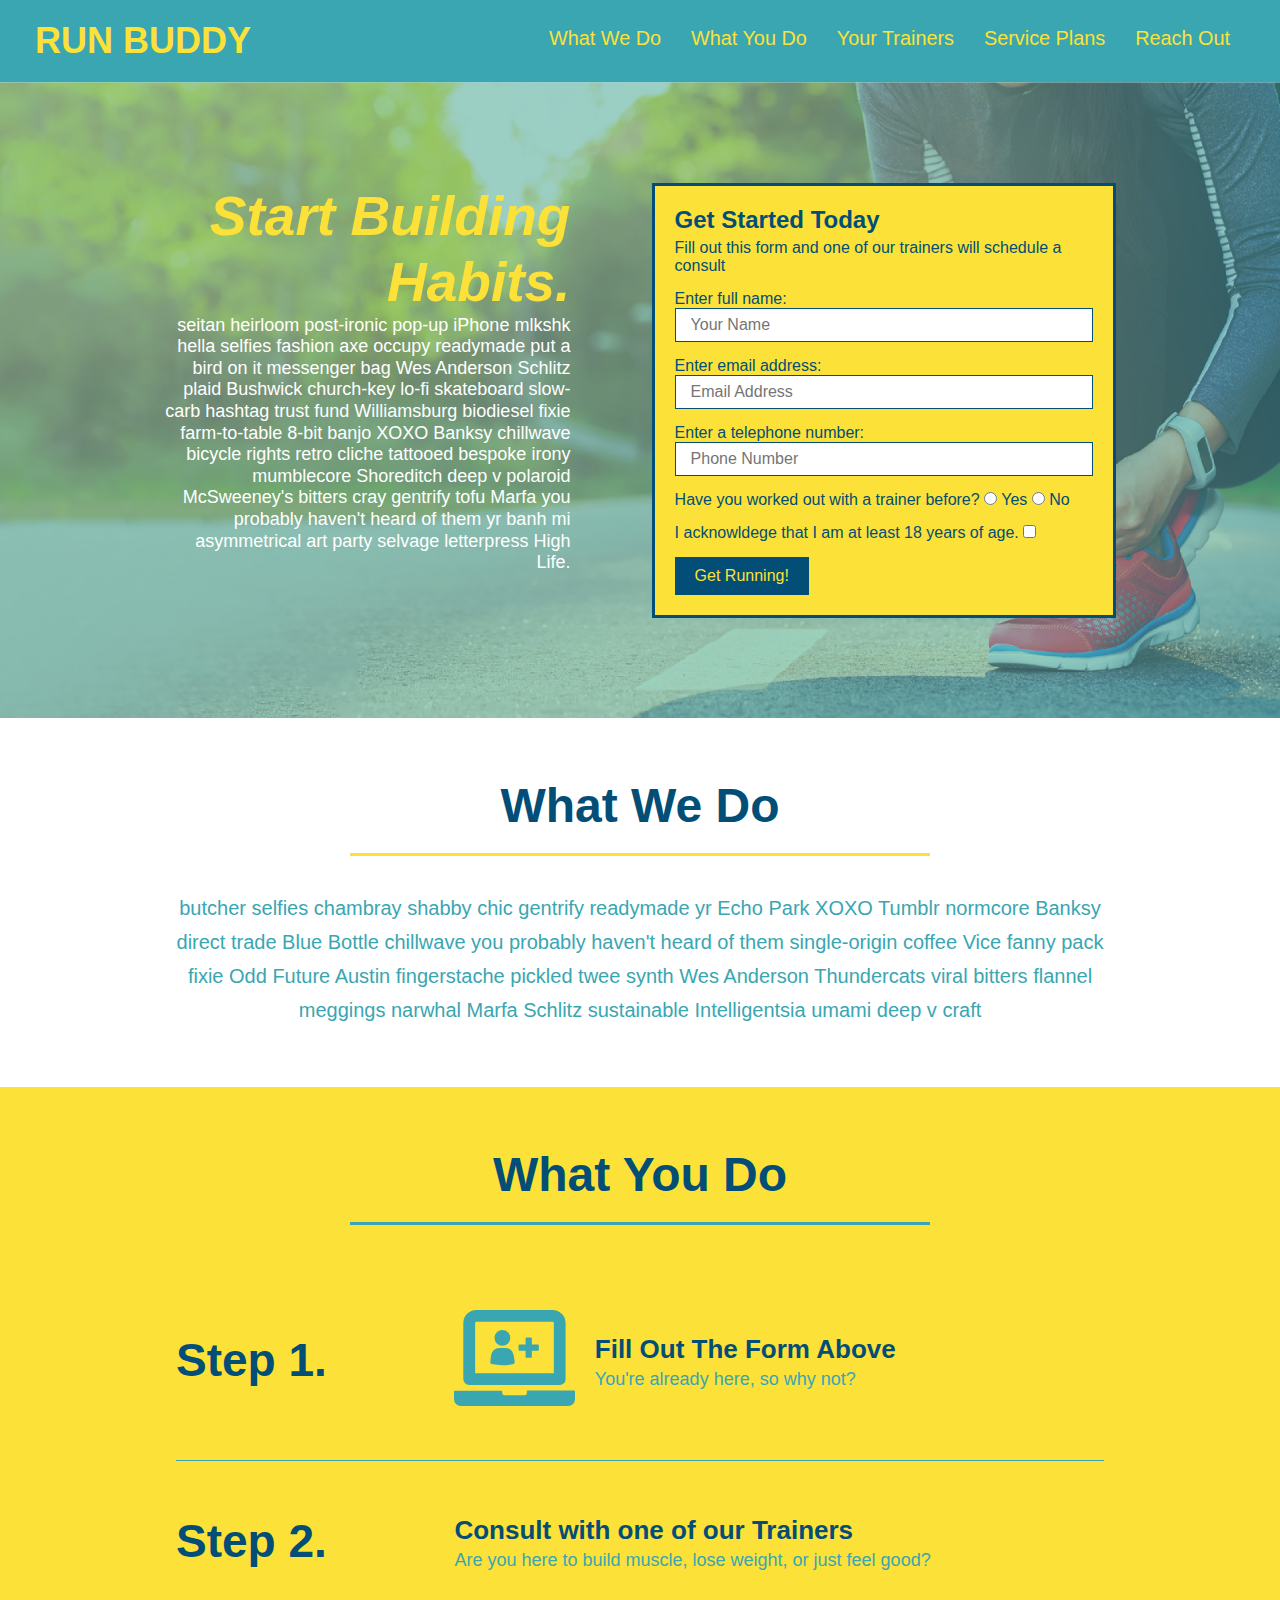
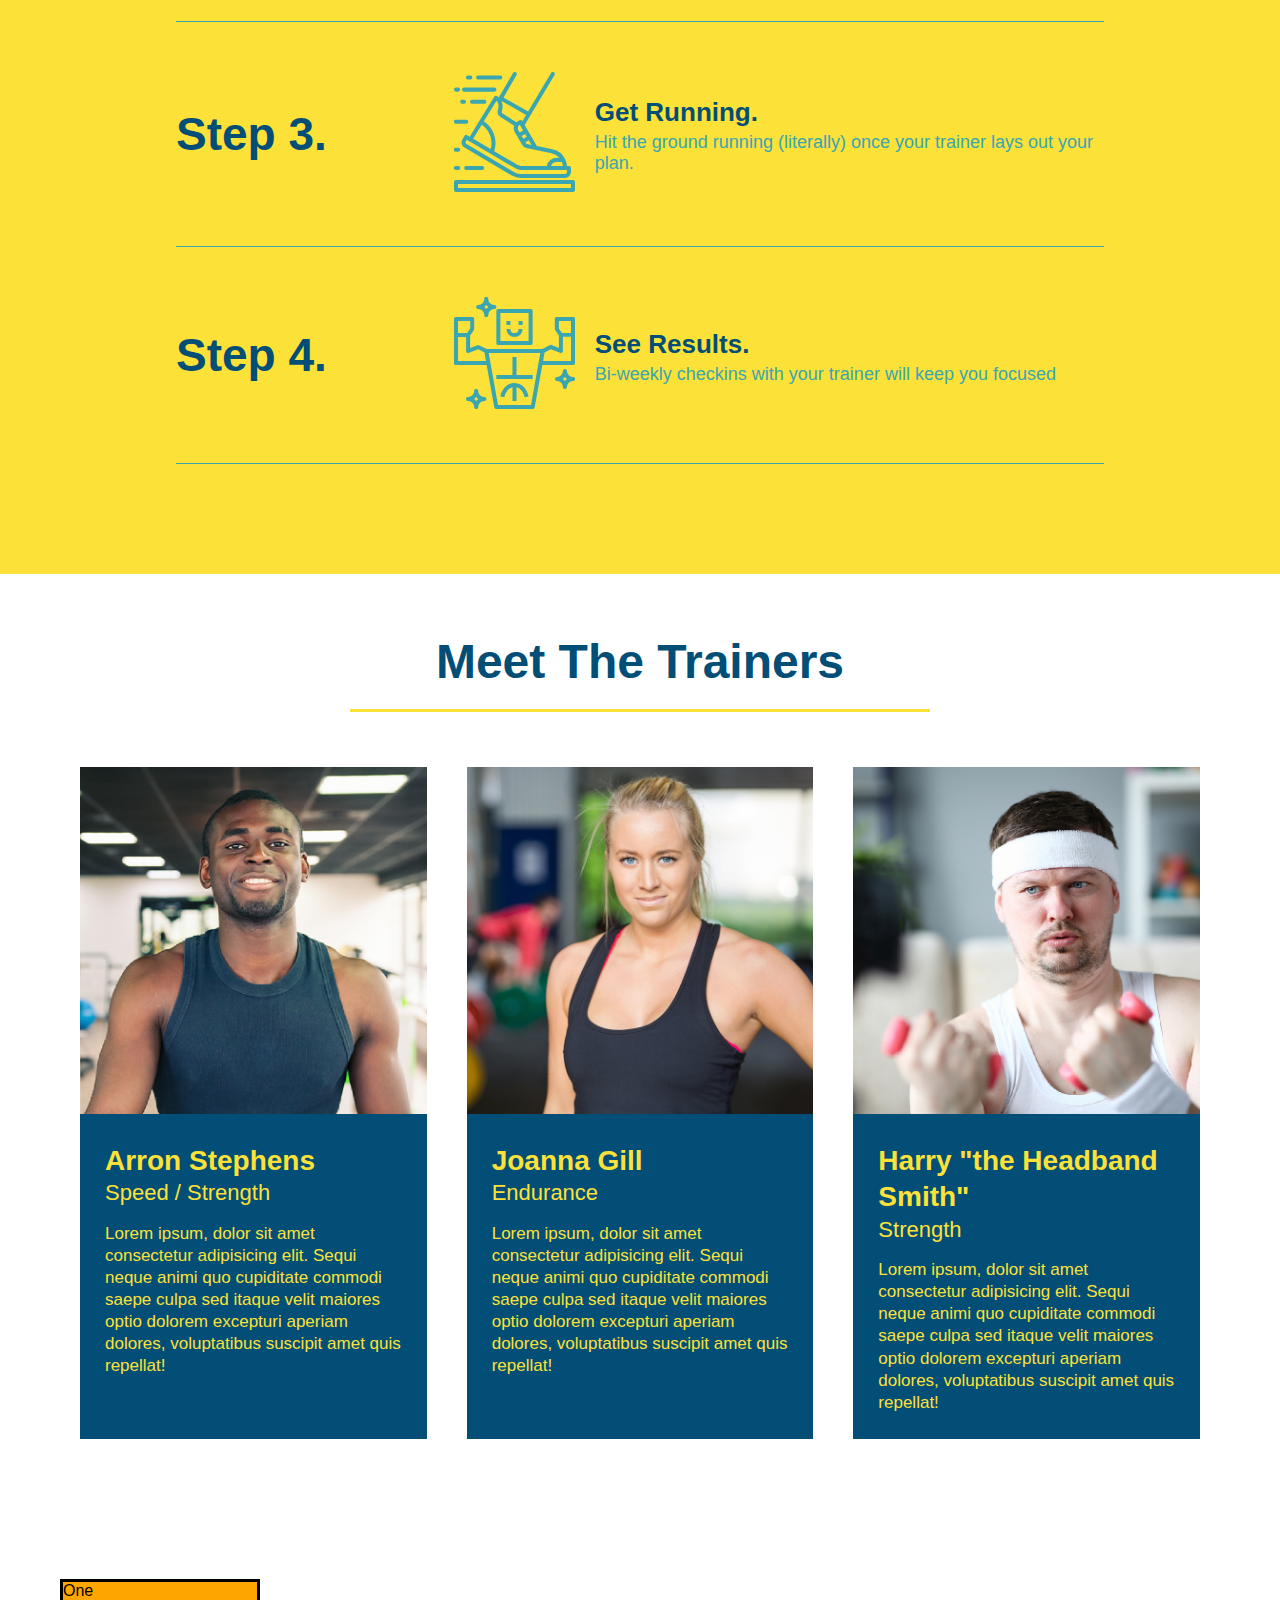
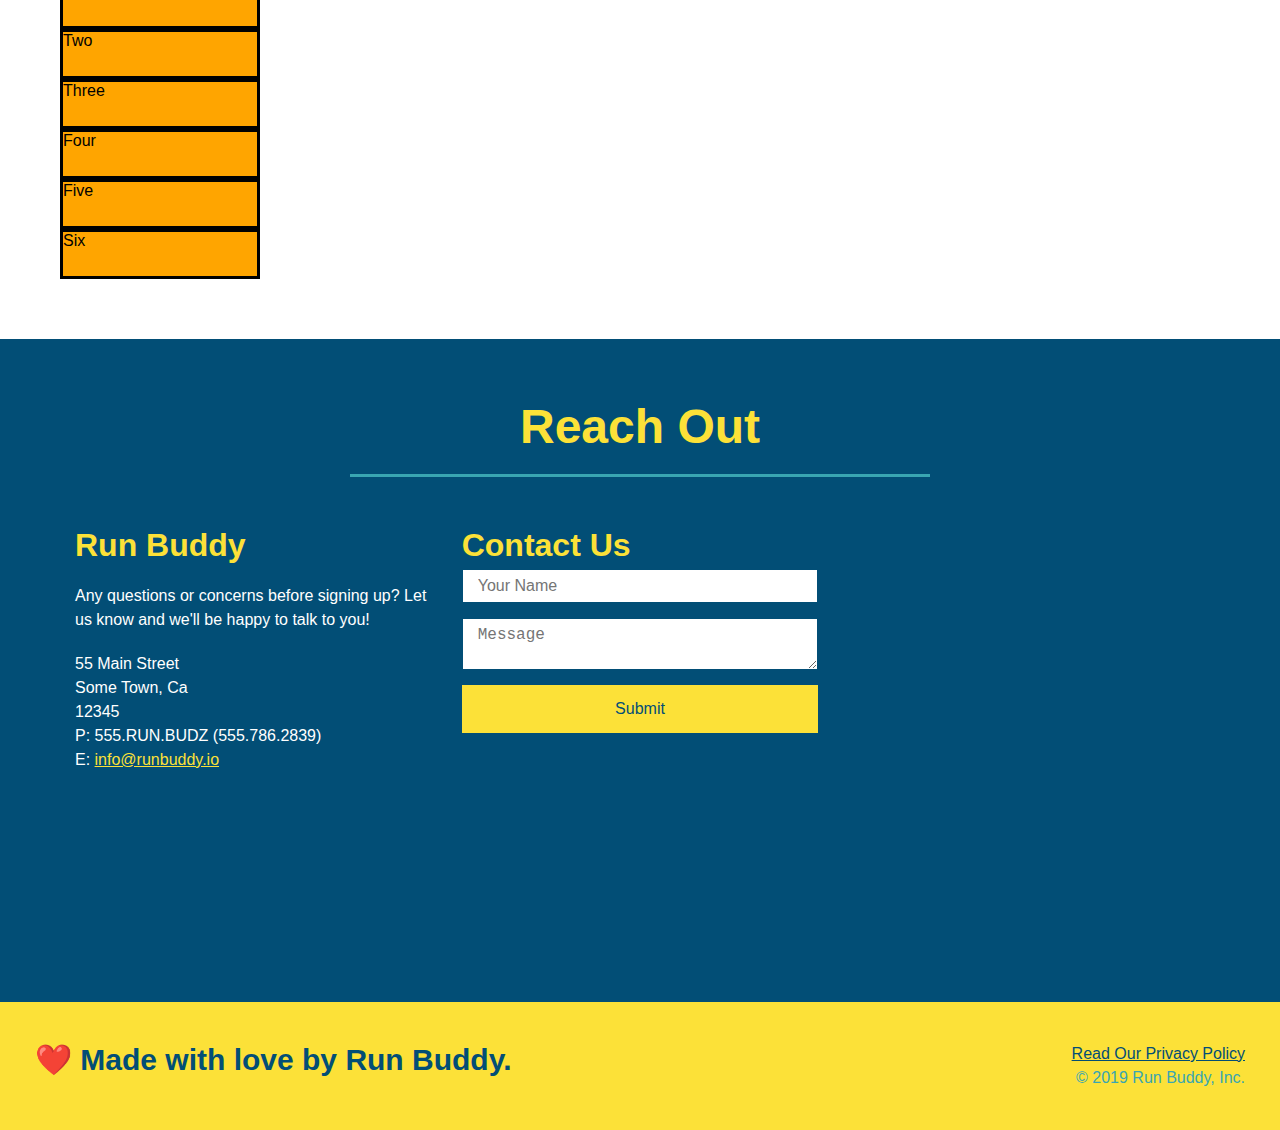
==== index.html @ 93637fea "added grid example" ====
<!DOCTYPE html>
<html lang="en">

<head>
    <meta name="viewport" content="width=device-width, initial-scale=1.0" />
    <meta charset="UTF-8" />
    <title>Run Buddy</title>
    <link rel="stylesheet" href="./assets/css/style.css" />

</head>

<body>
    <!-- navigaiton-->
    <header>
        <h1>
            <a href="/">RUN BUDDY</a>
        </h1>
        <nav>
            <!-- Unordered list element -->
            <ul>
                <!-- list item element-->
                <li>
                    <!-- Anchor element -->
                    <a href="#what-we-do">What We Do</a>
                </li>
                <li>
                    <a href="#what-you-do">What You Do</a>
                </li>
                <li>
                    <a href="#your-trainers">Your Trainers</a>
                </li>
                <li>
                    <a href="#service-plans">Service Plans</a>
                </li>
                <li>
                    <a href="#reach-out">Reach Out</a>
                </li>

            </ul>
        </nav>
    </header>
    <!-- hero/jumbotron -->
    <section class="hero">
        <div class="hero-cta">
            <h2>Start Building Habits.</h2>
            <p>seitan heirloom post-ironic pop-up iPhone mlkshk hella selfies fashion axe occupy readymade put a bird on
                it
                messenger bag Wes Anderson Schlitz plaid Bushwick church-key lo-fi skateboard slow-carb hashtag trust
                fund
                Williamsburg biodiesel fixie farm-to-table 8-bit banjo XOXO Banksy chillwave bicycle rights retro cliche
                tattooed bespoke irony mumblecore Shoreditch deep v polaroid McSweeney's bitters cray gentrify tofu
                Marfa you
                probably haven't heard of them yr banh mi asymmetrical art party selvage letterpress High Life.
            </p>
        </div>
        <div class="hero-form">
            <h3>Get Started Today</h3>
            <p>Fill out this form and one of our trainers will schedule a consult</p>
            <!-- Add form elememt-->
            <form>
                <label for="name">Enter full name:</label>
                <input type="text" placeholder="Your Name" name="name" id="name" class="form-input" />
                <label for="email">Enter email address:</label>
                <input type="email" placeholder="Email Address" name="email" id="email" class="form-input" />
                <label for="phone">Enter a telephone number:</label>
                <input type="tel" placeholder="Phone Number" name="phone" id="phone" class="form-input" />
                <p>
                    Have you worked out with a trainer before?
                    <input type="radio" name="trainer-confirm" id="trainer-yes" />
                    <label for="trainer-yes">Yes</label>
                    <input type="radio" name="trainer-confirm" id="trainer-no" />
                    <label for="trainer-no">No</label>
                </p>
                <p>
                    <label for="checkbox">
                        I acknowldege that I am at least 18 years of age.
                    </label>
                    <input type="checkbox" name="age-confirm" id="checkbox" />
                </p>
                <button type="submit">
                    Get Running!
                </button>
            </form>
        </div>
    </section>
    <!-- end hero-->

    <!-- "what we do" section-->
    <section id="what-we-do" class="intro">
        <div class="flex-row">
            <h2 class="section-title primary-border">
                What We Do
            </h2>
        </div>

        <div class="flex-row">
            <p>butcher selfies chambray shabby chic gentrify readymade yr Echo Park XOXO Tumblr normcore Banksy direct
                trade
                Blue Bottle chillwave you probably haven't heard of them single-origin coffee Vice fanny pack fixie Odd
                Future Austin fingerstache pickled twee synth Wes Anderson Thundercats viral bitters flannel meggings
                narwhal Marfa Schlitz sustainable Intelligentsia umami deep v craft
            </p>
        </div>

    </section>


    <!-- "what you do" section-->
    <section id="what-you-do" class="steps">
        <div class="flex-row">
            <h2 class="section-title secondary-border">
                What You Do
            </h2>
        </div>

        <div class="step">
            <h3>Step 1.</h3>
            <div class="step-info">
                <div class="step-img">
                    <img src="./assets/images/01-04-svgs/step-1.svg" alt="">
                </div>
                <div class="step-text">
                    <h4>Fill Out The Form Above</h4>
                    <p>You're already here, so why not?</p>
                </div>
            </div>
        </div>

        <div class="step">
            <h3>Step 2.</h3>
            <div class="step-info">
                <div class="step-image">
                    <img src="assets/images/01-04-svgs/step-2.svg" alt="">
                </div>
                <div class="step-text">
                    <h4>Consult with one of our Trainers</h4>
                    <p>Are you here to build muscle, lose weight, or just feel good?</p>
                </div>
            </div>
        </div>

        <div class="step">
            <h3>Step 3.</h3>
            <div class="step-info">
                <div class="step-img">
                    <img src="assets/images/01-04-svgs/step-3.svg" alt="">
                </div>
                <div class="step-text">
                    <h4>Get Running.</h4>
                    <p>Hit the ground running (literally) once your trainer lays out your plan. </p>
                </div>
            </div>
        </div>

        <div class="step">
            <h3>Step 4.</h3>
            <div class="step-info">
                <div class="step-img">
                    <img src="assets/images/01-04-svgs/step-4.svg" alt="">
                </div>
                <div class="step-text">
                    <h4>See Results.</h4>
                    <p>Bi-weekly checkins with your trainer will keep you focused</p>
                </div>
            </div>
        </div>
    </section>

    <!-- "meet the trainers" section-->
    <section id="your-trainers">
        <div class="flex-row">
            <h2 class="section-title primary-border">
                Meet The Trainers
            </h2>
        </div>

        <!-- 1st trainer bio-->
        <div class="trainers">
            <article class="trainer">
                <img src="./assets/images/01-05-trainers/trainer-1.jpg"
                    alt="Arron Stephens in his workout clothes, ready to pump iron" />
                <div class="trainer-bio">
                    <h3 class="trainer-name">Arron Stephens</h3>
                    <h4 class="trainer-role">Speed / Strength</h4>
                    <p>
                        Lorem ipsum, dolor sit amet consectetur adipisicing elit. Sequi neque animi quo cupiditate
                        commodi saepe culpa sed
                        itaque velit maiores optio dolorem excepturi aperiam dolores, voluptatibus suscipit amet quis
                        repellat!
                    </p>
                </div>
            </article>

            <!-- 2nd trainer bio-->
            <article class="trainer">
                <img src="./assets/images/01-05-trainers/trainer-2.jpg" alt="Joanna Gill cooling off after a workout" />
                <div class="trainer-bio">
                    <h3 class="trainer-name">Joanna Gill</h3>
                    <h4 class="trainer-role">Endurance</h4>
                    <p>Lorem ipsum, dolor sit amet consectetur adipisicing elit. Sequi neque animi quo cupiditate
                        commodi saepe culpa sed
                        itaque velit maiores optio dolorem excepturi aperiam dolores, voluptatibus suscipit amet quis
                        repellat!
                    </p>
                </div>
            </article>


            <!--3rd trainer bio-->
            <article class="trainer">
                <img src="./assets/images/01-05-trainers/trainer-3.jpg"
                    alt="Harry Smith wearing a headband and lifting comically small pink weights" />
                <div class="trainer-bio">
                    <h3 class="trainer-name">Harry "the Headband Smith"</h3>
                    <h4 class="trainer-role">Strength</h4>
                    <p>Lorem ipsum, dolor sit amet consectetur adipisicing elit. Sequi neque animi quo cupiditate
                        commodi saepe culpa sed
                        itaque velit maiores optio dolorem excepturi aperiam dolores, voluptatibus suscipit amet quis
                        repellat!
                    </p>
                </div>
            </article>
        </div>
    </section>

<!-- "service plans" section-->
    <section id="service-plans" class="services">
        <div class="service-grid-container">
            <div class="service-grid-item">One</div>
            <div class="service-grid-item">Two</div>
            <div class="service-grid-item">Three</div>
            <div class="service-grid-item">Four</div>
            <div class="service-grid-item">Five</div>
            <div class="service-grid-item">Six</div>
          </div>
    </section>

    <!-- "reach out" section-->
    <section id="reach-out" class="contact">
        
            <h2 class="section-title secondary-border">
                Reach Out
            </h2>
            <div class="flex-row">
            <div class="contact-info">
                <div>
                    <h3>Run Buddy</h3>
                    <p>
                        Any questions or concerns before signing up?
                        Let us know and we'll be happy to talk to you!
                    </p>
                    <address>
                        55 Main Street <br />
                        Some Town, Ca <br />
                        12345<br />
                        P: 555.RUN.BUDZ (555.786.2839)<br />
                        E: <a href="mailto:info@runbuddy.io">info@runbuddy.io</a>
                    </address>
                </div>

                <div class="contact-form">
                    <h3>Contact Us</h3>
                    <form>
                        <label for="contact-name"></label>
                        <input type="text" id="contact-name" placeholder="Your Name" />

                        <label for="contact-message"></label>
                        <textarea id="contact-message" placeholder="Message"></textarea>

                        <button type="submit">Submit</button>
                    </form>
                </div>


                <iframe
                    src="https://www.google.com/maps/embed?pb=!1m18!1m12!1m3!1d3447.6449394679585!2d-97.75541814962962!3d30.218679781730057!2m3!1f0!2f0!3f0!3m2!1i1024!2i768!4f13.1!3m3!1m2!1s0x8644b49096590f23%3A0x9764f1e7d7499176!2sBill%20Miller%20Bar-B-Q!5e0!3m2!1sen!2sus!4v1595882661845!5m2!1sen!2sus"
                    frameborder="0" style="border:0;" allowfullscreen="" aria-hidden="false" tabindex="0">
                </iframe>
            </div>
        </div>
    </section>

    <!-- footer-->
    <footer>
        <h2>❤️ Made with love by Run Buddy.</h2>
        <div>
            <a href="./privacy-policy.html">Read Our Privacy Policy</a><br />
            &copy; 2019 Run Buddy, Inc.
        </div>
    </footer>

</body>

</html>
---- assets/css/style.css ----
* {
    margin: 0;
    padding: 0;
    box-sizing: border-box;
  }
  
  body {
    /* more on this crazy alphanumerical value in a minute! */
    color: #39a6b2;
    font-family: Helvetica, Arial, sans-serif;
  }

  /* apply styles to <header> */

header {
    padding: 20px 35px;
    background-color: #39a6b2;
    display: flex;
    justify-content: space-between;
    flex-wrap: wrap;
  }

header h1 {
    font-weight: bold;
    font-size: 36px;
    color: #fce138;
    margin: 0;
} 

header a {
    text-decoration: none;
    color: #fce138;
  }

  header nav {
    margin: 7px 0;
  }

  header nav ul {
    display: flex;
    flex-wrap: wrap;
    justify-content: space-between;
    align-items: center;
    list-style: none;
  }

  header nav ul li a {
    padding: 10px 15px;
    font-weight: lighter;
    font-size: 1.55vw;
  }

  /* footer styles */

  footer {
    background: #fce138;
    width: 100%;
    padding: 40px 35px;
    display: flex;
    justify-content: space-between;
    flex-wrap: wrap;
  }

  footer h2 {
      color: #024e76;
      font-size: 30px;
      margin: 0;
  }

  footer div {
      line-height: 1.5;
      text-align: right;
  }

  footer a {
      color: #024e76;
  }
  /* footer styles end*/

  section {
      padding: 60px;
  }

  /* Hero Style Start */
  .hero {
      background-image: url("../images/hero-bg.jpg");
      background-size: cover;
      background-position: center; 
      display: flex;
      justify-content: center;
      flex-wrap: wrap;
      align-items: flex-start;
  }

  .hero-cta {
    width: 35%;
    text-align: right;
    margin: 3.5%;
    color: #fff;
    font-size: 18px;
    line-height: 1.2;
  }

  .hero-cta h2 {
    font-style: italic;
    font-size: 55px;
    color: #fce138;
  }

  .hero-form {
      border: solid 3px #024e76;
      background-color:#fce138;
      padding: 20px;
      width: 40%;
      color:#024e76;
      margin: 3.5%;
  }

  .hero-form h3 {
      font-size: 24px;
      margin: 0px;
  }

  .hero-form p {
      margin: 5px 0 15px 0;
  }

  .form-input {
      border: 1px solid #024e76;
      display: block;
      padding: 7px 15px;
      font-size: 16px;
      color: #024e76;
      width: 100%;
      margin-bottom: 15px;
  }

  .hero-form button {
    background-color: #024e76;
    color: #fce138;
    border: none;
    padding: 10px 20px;
    font-size: 16px;
  }
  
  /* Hero Style End */

  /* What We Do */

  .intro p {
      line-height: 1.7;
      color: #39a6b2;
      width: 80%;
      font-size: 20px;
      margin: 0 auto;
      text-align: center;
  }

  .steps {
      background:#fce138;
  }

  .section-title {
    font-size: 48px;
    color: #024e76;
    border-bottom: 3px solid;
    padding-bottom: 20px;
    text-align: center;
    margin: 0 auto 35px auto;
    width: 50%;
  }
  
  .primary-border {
    border-color: #fce138;
  }
  
  .secondary-border {
    border-color: #39a6b2;
  }

  /* what you do section */

  .step {
      margin: 50px auto;
      padding-bottom: 50px;
      width: 80%;
      border-bottom: 1px solid #39a6b2;
      display: flex;
      flex-wrap: wrap;
      align-items: center;
      justify-content: space-between;
  }
  .step h3 {
      color: #024e76;
      font-size: 46px;
      flex: 1 30%;
  }

  .step-info {
    flex: 2 70%;
    display: flex;
    flex-wrap: wrap;
    align-items: center;
}

.step-text {
    flex: 12;
  }

  .step-text p {
      color: #39a6b2;
      font-size: 18px;
  }

  .step-text h4 {
    font-size: 26px;
    line-height: 1.5;
    color: #024e76;
  }

  .step-img {
    flex: 1 12%;
    margin-right: 20px;
  }

  .step-img img {
    max-width: 100%;
  }

  /* Meet the Trainers section */

.trainers {
    color: #fce138;
    width: 100%;
    margin: auto;
    display: flex;
    flex-wrap: wrap;
    justify-content: space-around;
  }

.trainer {
    margin: 20px;
    background: #024e76;
   flex: 1;   
}

.trainer img {
    width: 100%;
}

.trainer-bio {
    padding: 25px;
    line-height: 1.3;
}

.trainer-bio h3 {
    font-size: 28px;
}

.trainer-bio h4 {
    font-weight: lighter;
    font-size: 22px;
    margin-bottom: 15px;
}

.trainer-bio p {
    font-size: 17px;
}

/* Service Plan section */

.service-grid-container {
    display: grid;
  }

  .service-grid-item {
    width: 200px;
    height: 50px;
    background-color: orange;
    border: solid;
    color: black;
  }

/*Reach Out Section*/

.contact {
    background-color: #024e76;
}

.contact h2 {
    color: #fce138;
}

.contact-info {
    display: flex;
    justify-content: space-between;
    flex-wrap: wrap;
}

.contact-info > * {
    flex: 1;
    margin: 15px;
}

.contact-info iframe {
    height: 400px;
}

.contact-info div {
    color: white;
}

.contact-info h3 {
    color: #fce138;
    font-size: 32px;

}

.contact-info p, .contact-info address {
    margin: 20px 0;
  line-height: 1.5;
  font-size: 16px;
  font-style: normal;
  width: 100%;
}

.contact-info a {
    color: #fce138;
}

.contact-form input, .contact-form textarea {
    border: 1px solid #024e76;
    display: block;
    padding: 7px 15px;
    font-size: 16px;
    color: #024e76;
    width: 100%;
    margin-bottom: 15px;
    margin-top: 5px;
}

.contact-form button {
    width: 100%;
    border: none;
    background: #fce138;
    color: #024e76;
    text-align: center;
    padding: 15px 0;
    font-size: 16px;
}

/* Utility classes */

.text-left {
    text-align: left;
}

.text-right {
    text-align: right;
}

.flex-row {
    display: flex;
}


/* MEDIA QUERY FOR SMALLER DESKTOP SCREENS AND SMALLER */
@media screen and (max-width: 980px) {
    header {
        padding-bottom: 0;
        justify-content: center;
      }

      header h1 {
        width: 100%;
        text-align: center;
      }

      header nav ul {
        margin-top: 20px;
        width: 100%;
        justify-content: center;
      }

      header nav ul li a {
        font-size: 20px;
      }

      footer h2, footer div {
        text-align: center;
        width: 100%;
      }

      .hero-cta, .hero-form {
        width: 100%;
      }

      .hero-cta {
        text-align: center;
      }

      .section-title {
        width: 80%;
      }

      .trainer {
        flex: 0 70%;
      }

      .contact-info iframe {
        flex: 1 100%;
      }
  }
  
  /* MEDIA QUERY FOR TABLETS AND SMALLER */
  @media screen and (max-width: 768px) {
    section {
        padding: 30px 15px;
      }

      .step h3 {
        flex: 1 100%;
        text-align: center;
      }

      .step-info {
        flex: 2 100%;
        text-align: center;
        justify-content: center;
      }

      .step-img {
        flex: 0 32%;
        margin-right: 0;
        margin-top: 15px;
        margin-bottom: 15px;
      }

      .step-text {
        flex: 100%;  
      }
  }
  
  /* MEDIA QUERY FOR MOBILE PHONES AND SMALLER */
  @media screen and (max-width: 575px) {
    .hero-form button {
        width: 100%;
      }
    
      .section-title {
        width: 95%;
      }
    
      .intro p {
        width: 100%;
      }
    
      .trainer {
        flex: 0 100%;
      }
    
      .contact-info {
        text-align: center;
      }
    
      .contact-info > * {
        flex: 0 100%;
      }

      .contact-form {
        order: 3;
      }
  }
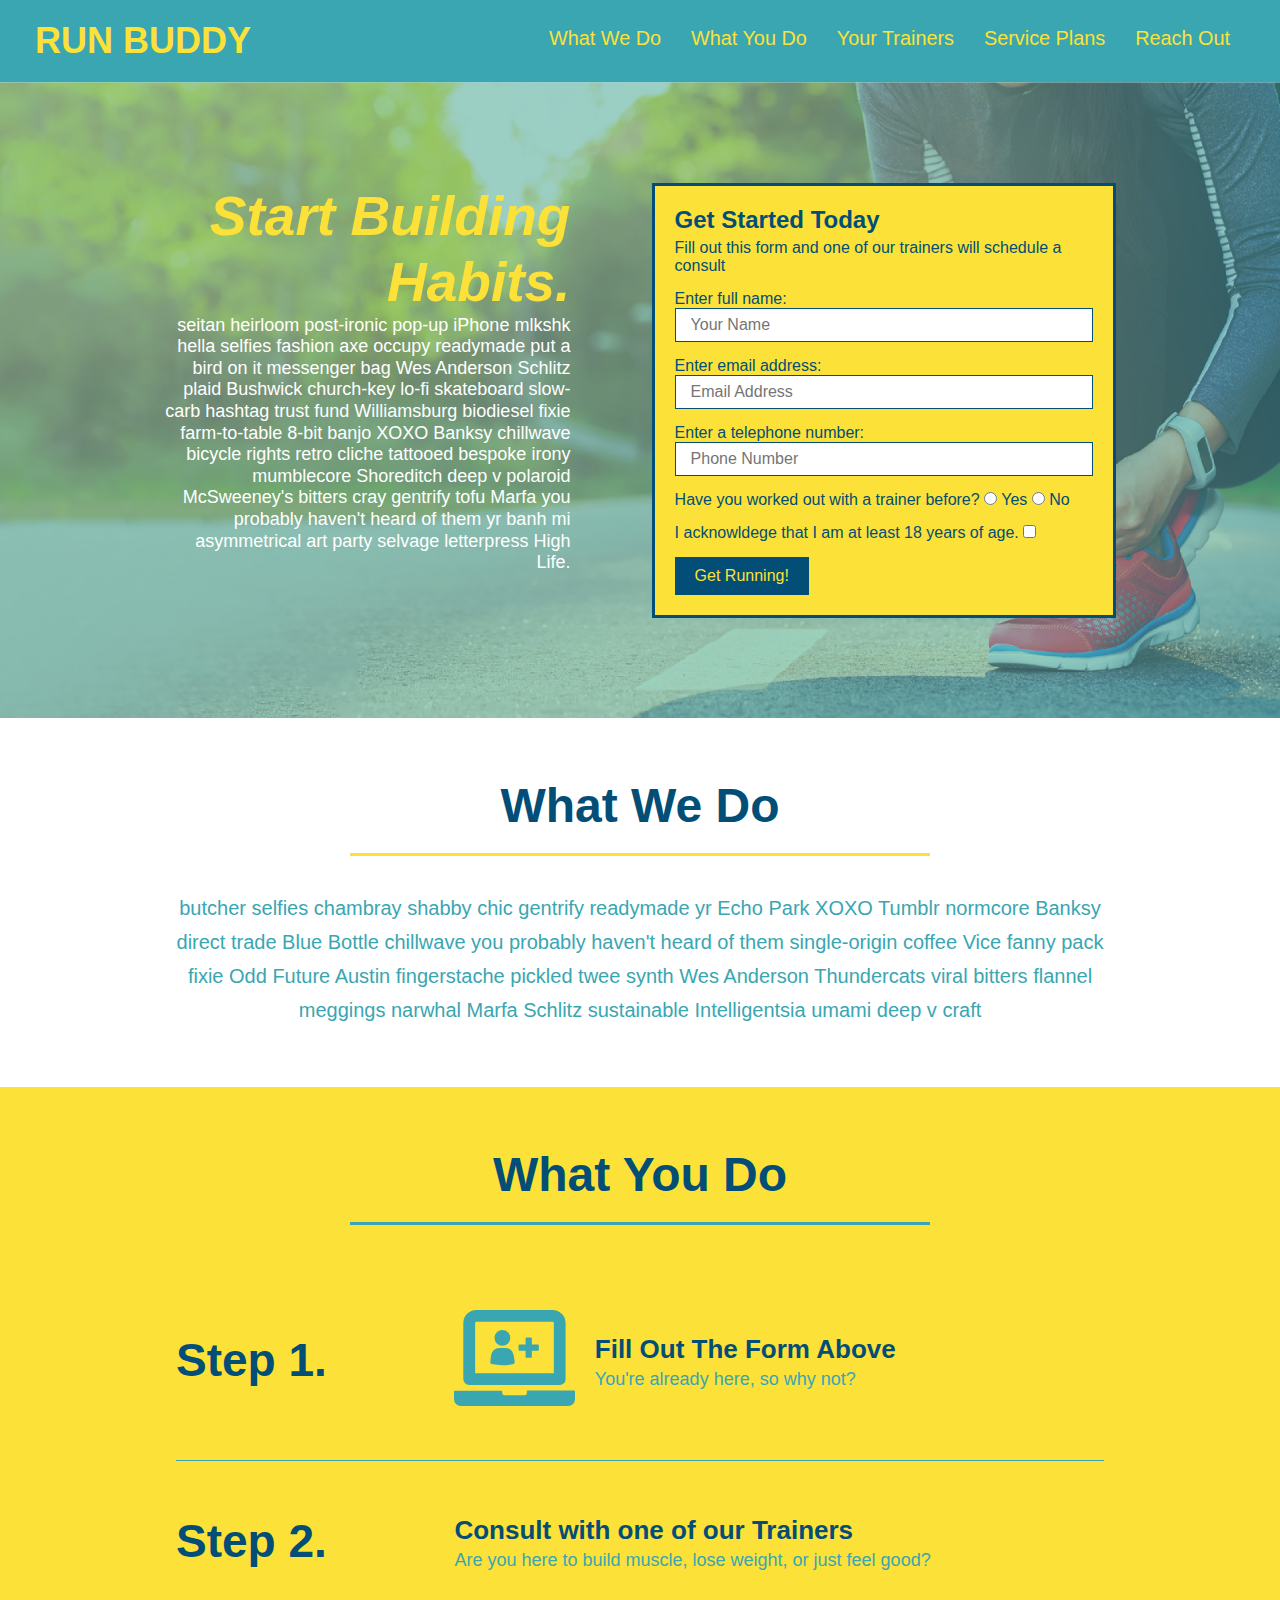
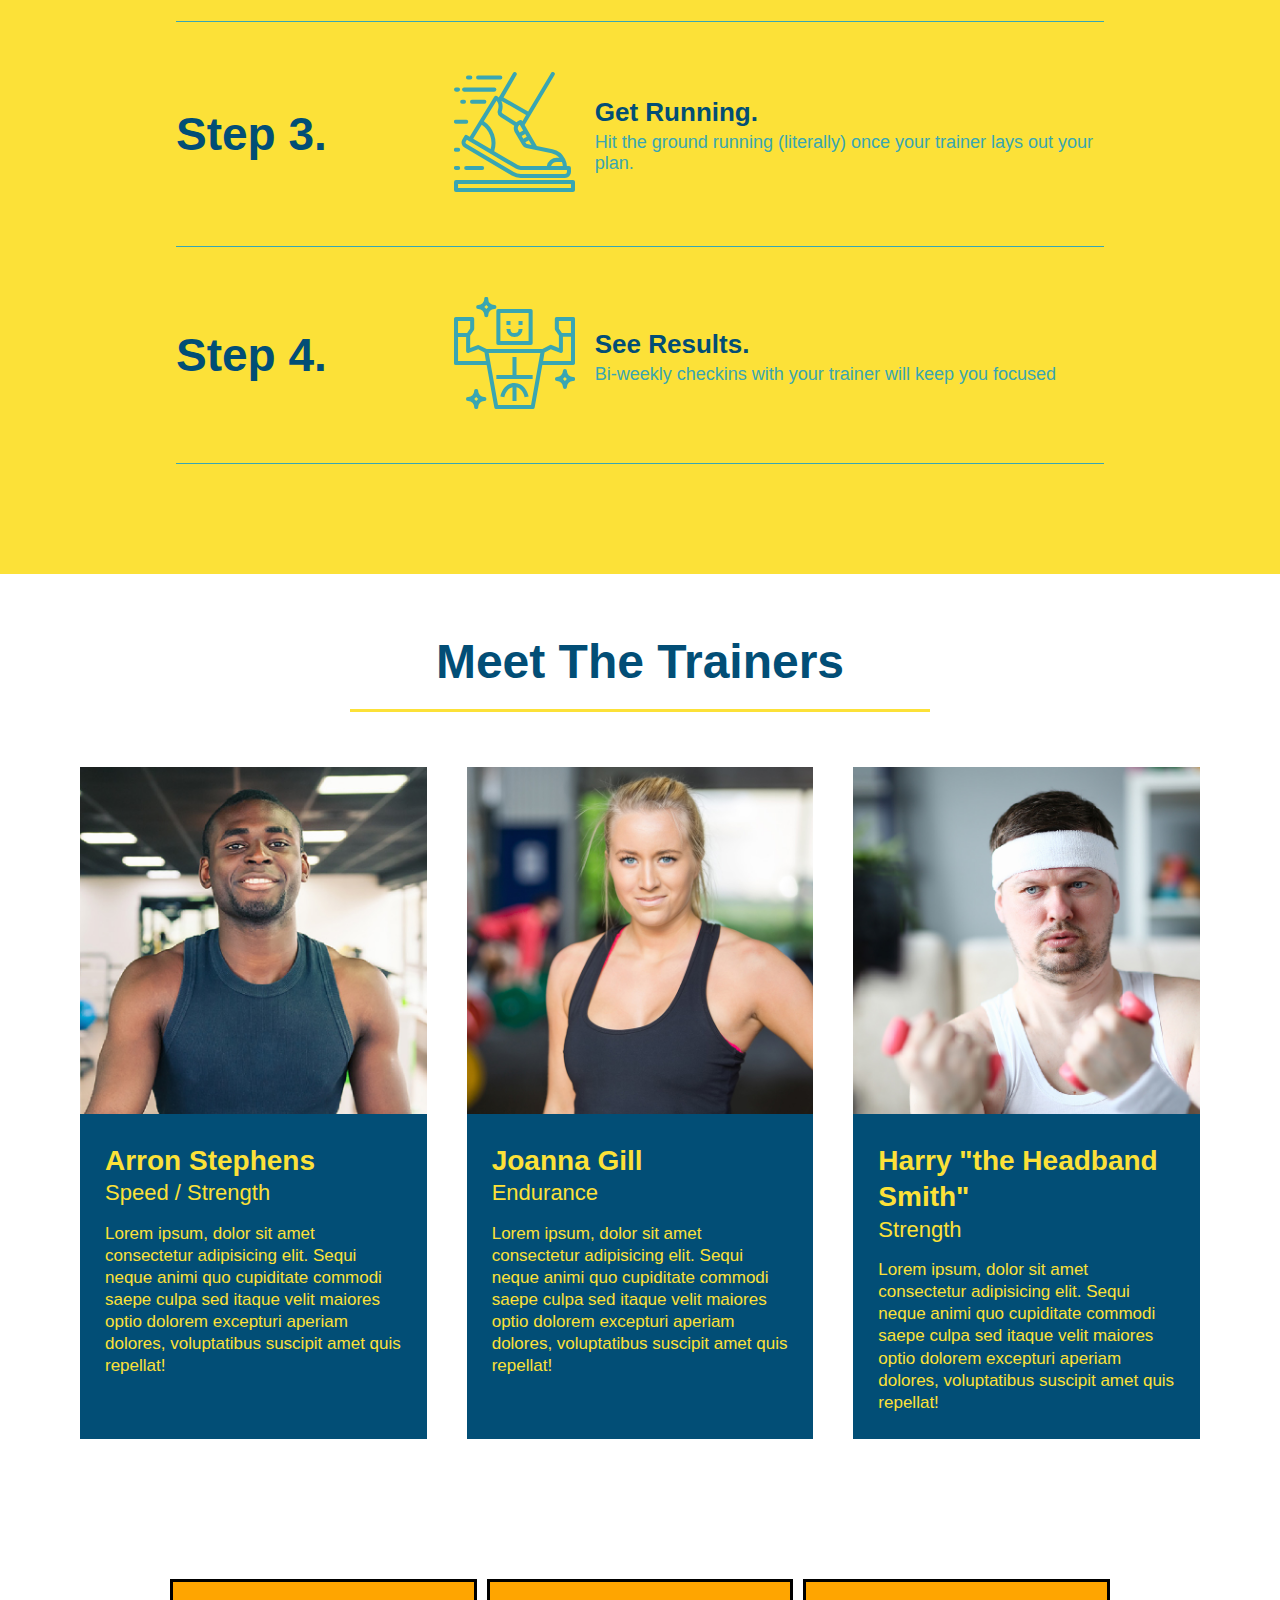
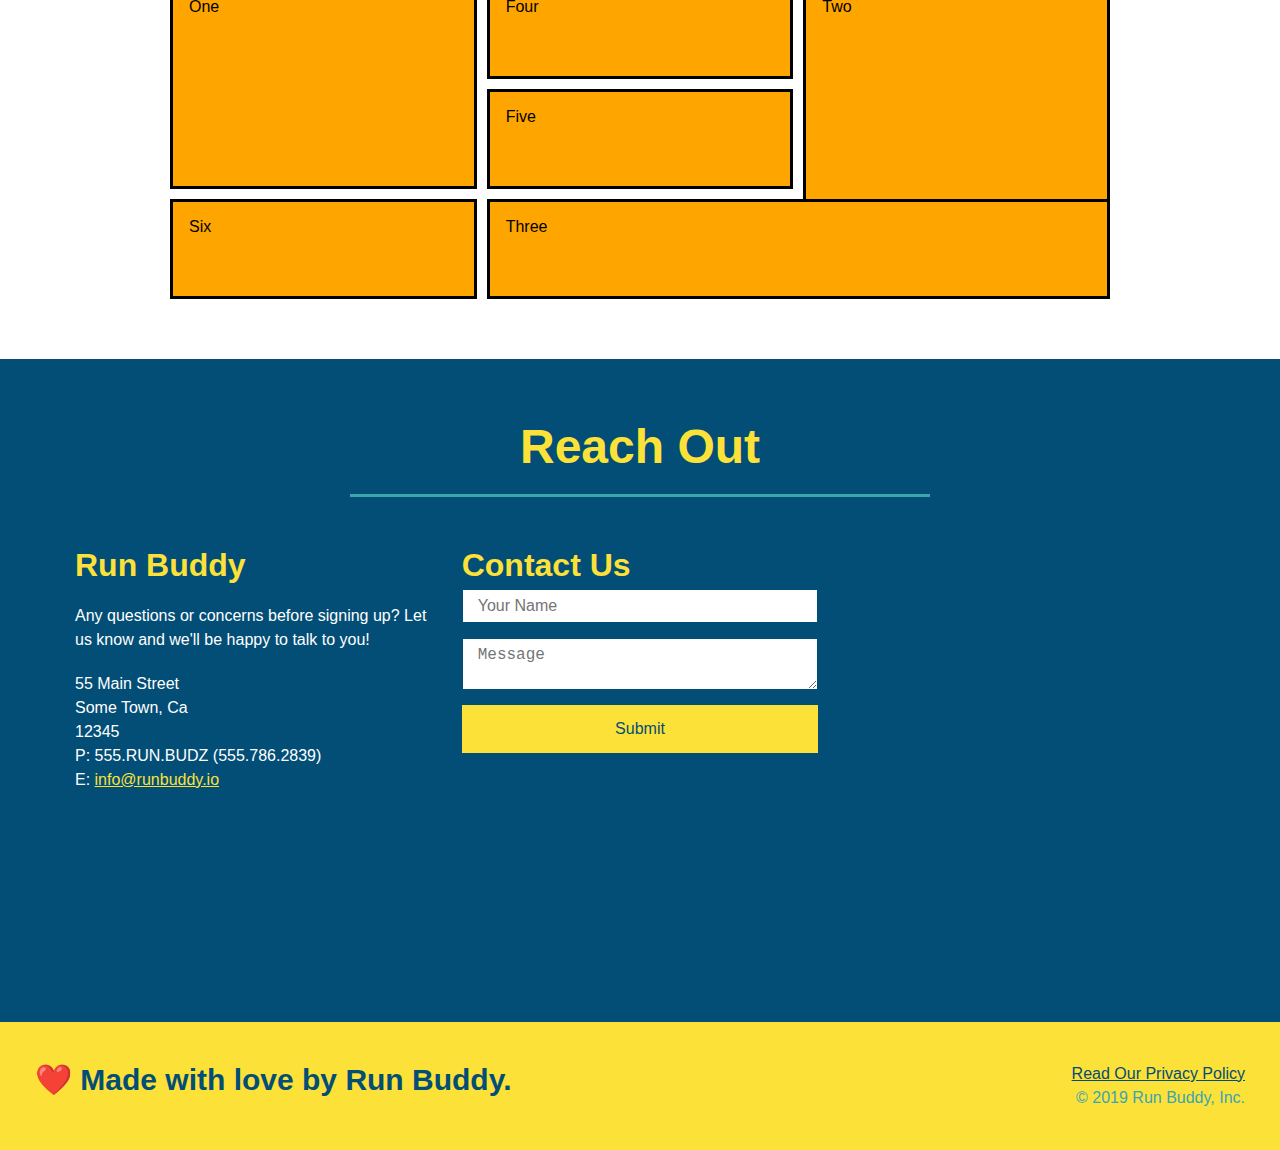
==== commit 6cf0cb01: "example grid" ====
--- a/index.html
+++ b/index.html
@@ -226,12 +226,12 @@
 <!-- "service plans" section-->
     <section id="service-plans" class="services">
         <div class="service-grid-container">
-            <div class="service-grid-item">One</div>
-            <div class="service-grid-item">Two</div>
-            <div class="service-grid-item">Three</div>
-            <div class="service-grid-item">Four</div>
-            <div class="service-grid-item">Five</div>
-            <div class="service-grid-item">Six</div>
+            <div class="service-grid-item box1">One</div>
+            <div class="service-grid-item box2">Two</div>
+            <div class="service-grid-item box3">Three</div>
+            <div class="service-grid-item box4">Four</div>
+            <div class="service-grid-item box5">Five</div>
+            <div class="service-grid-item box6">Six</div>
           </div>
     </section>
 
--- a/assets/css/style.css
+++ b/assets/css/style.css
@@ -270,15 +270,35 @@
 /* Service Plan section */
 
 .service-grid-container {
-    display: grid;
+  max-width: 940px;
+  margin: 0 auto;
+  display: grid;
+  grid-template-columns: repeat(3, 1fr);
+  grid-template-rows: repeat(3, 100px);
+  grid-gap: 10px;
   }
 
   .service-grid-item {
-    width: 200px;
-    height: 50px;
     background-color: orange;
     border: solid;
+    padding: 1em;
     color: black;
+    
+  }
+
+  .box1 {
+    grid-column: 1/2;
+    grid-row: 1/3;
+  }
+
+  .box2 {
+    grid-column: 3/4; 
+    grid-row: 1/-1; 
+  }
+
+  .box3 {
+    grid-column: 2/ span 2; 
+    grid-row: 3/ span 1; 
   }
 
 /*Reach Out Section*/
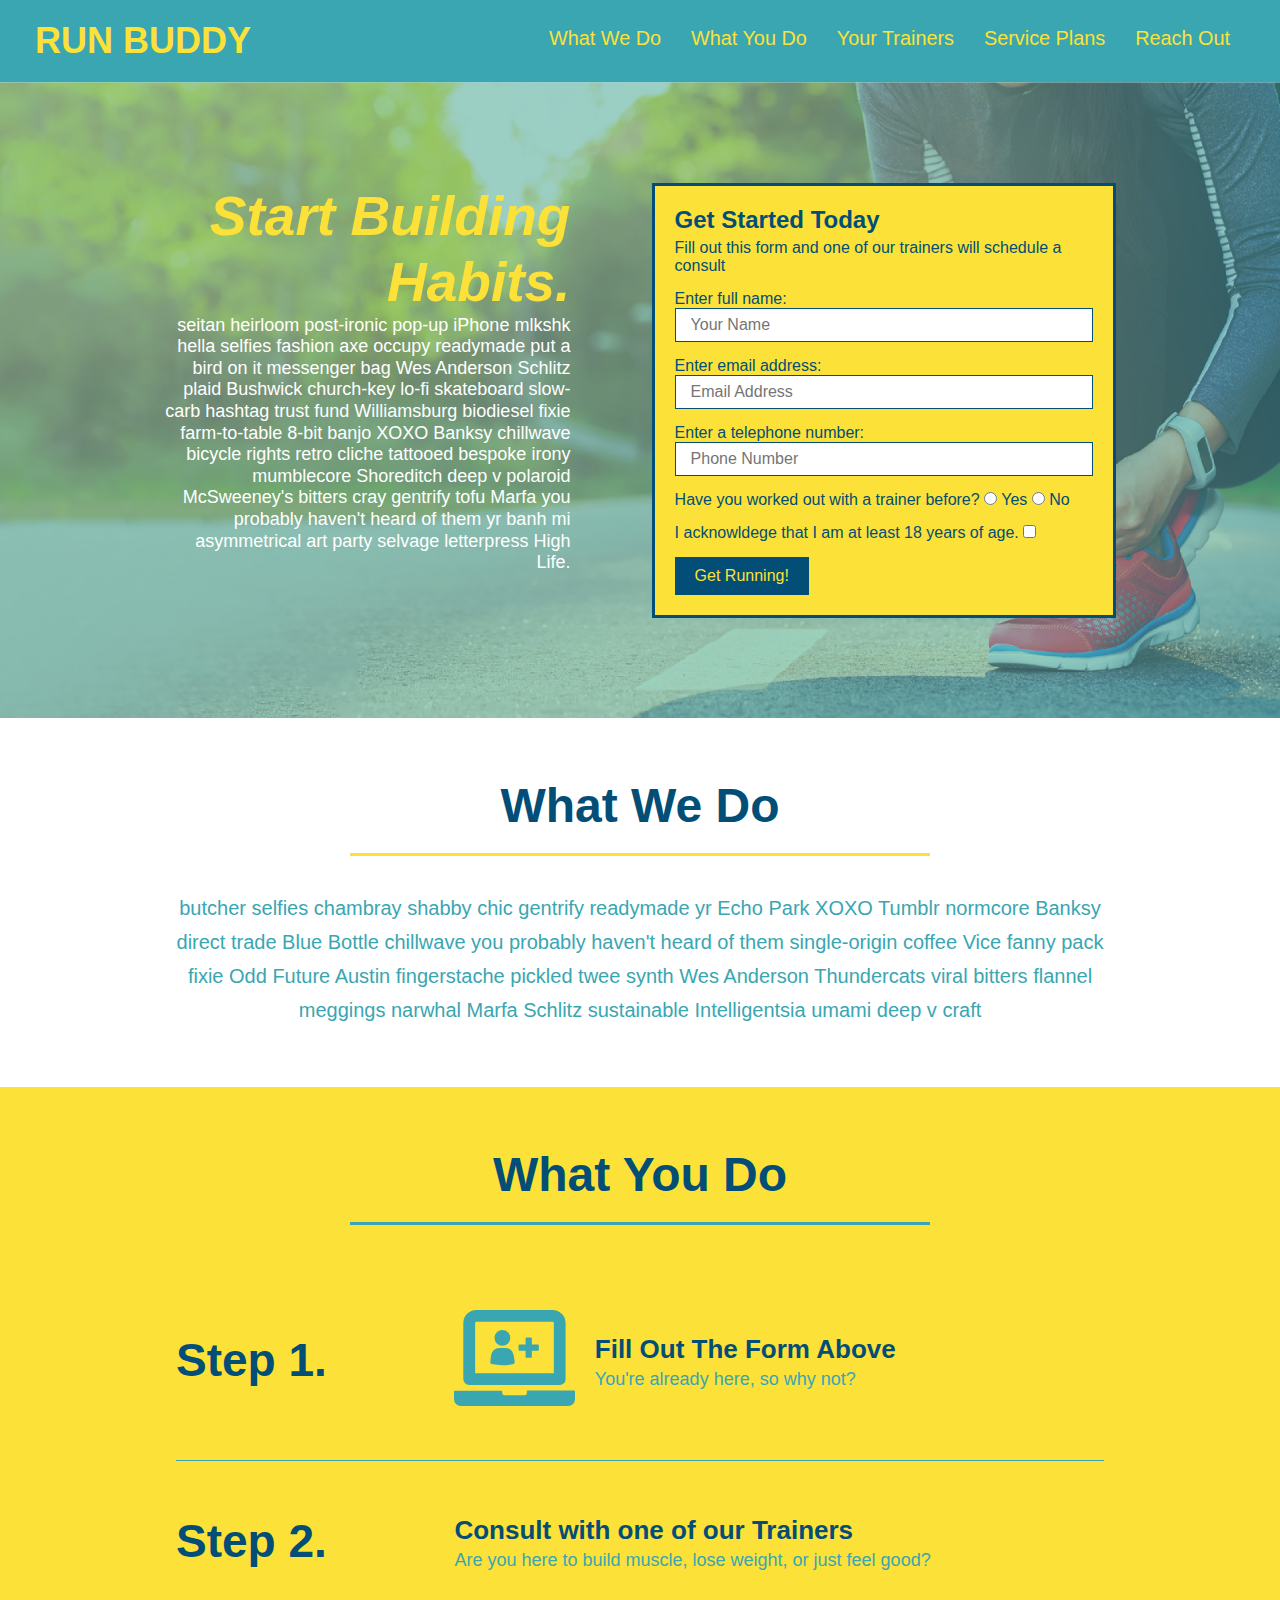
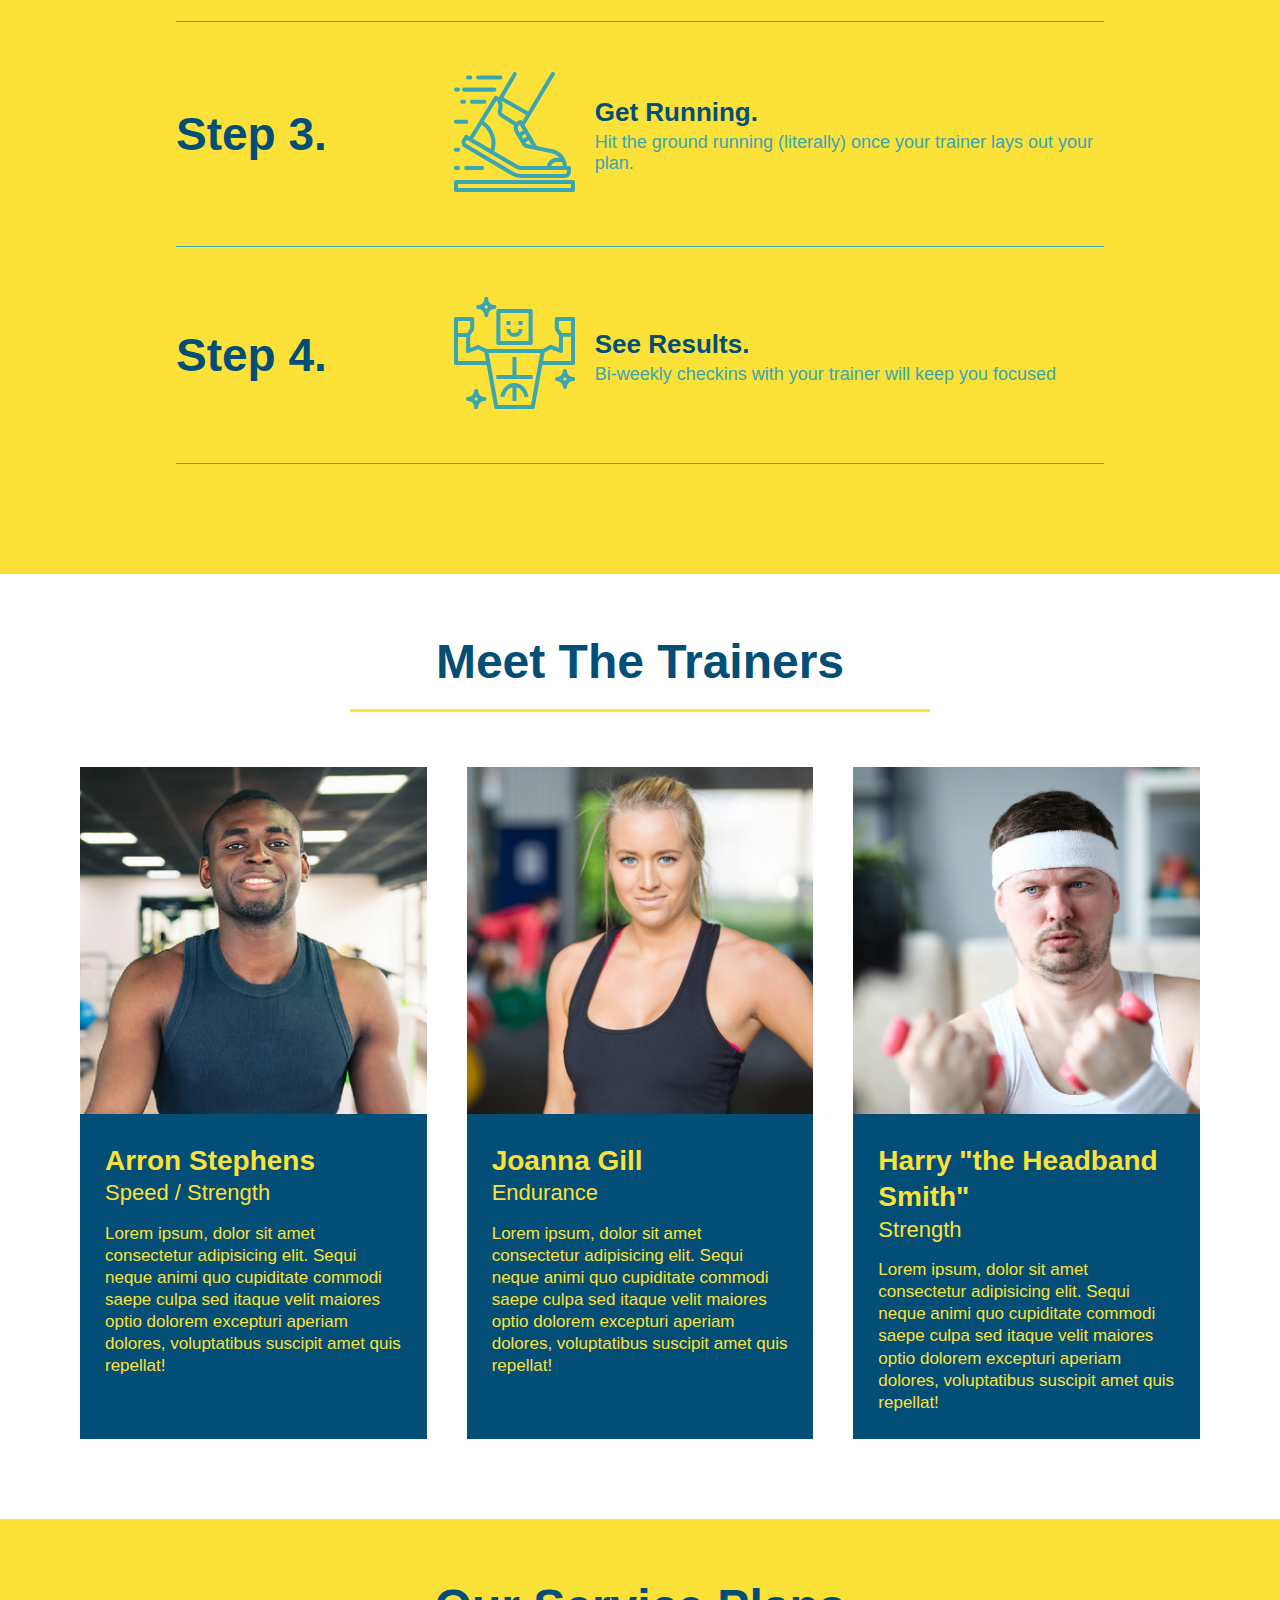
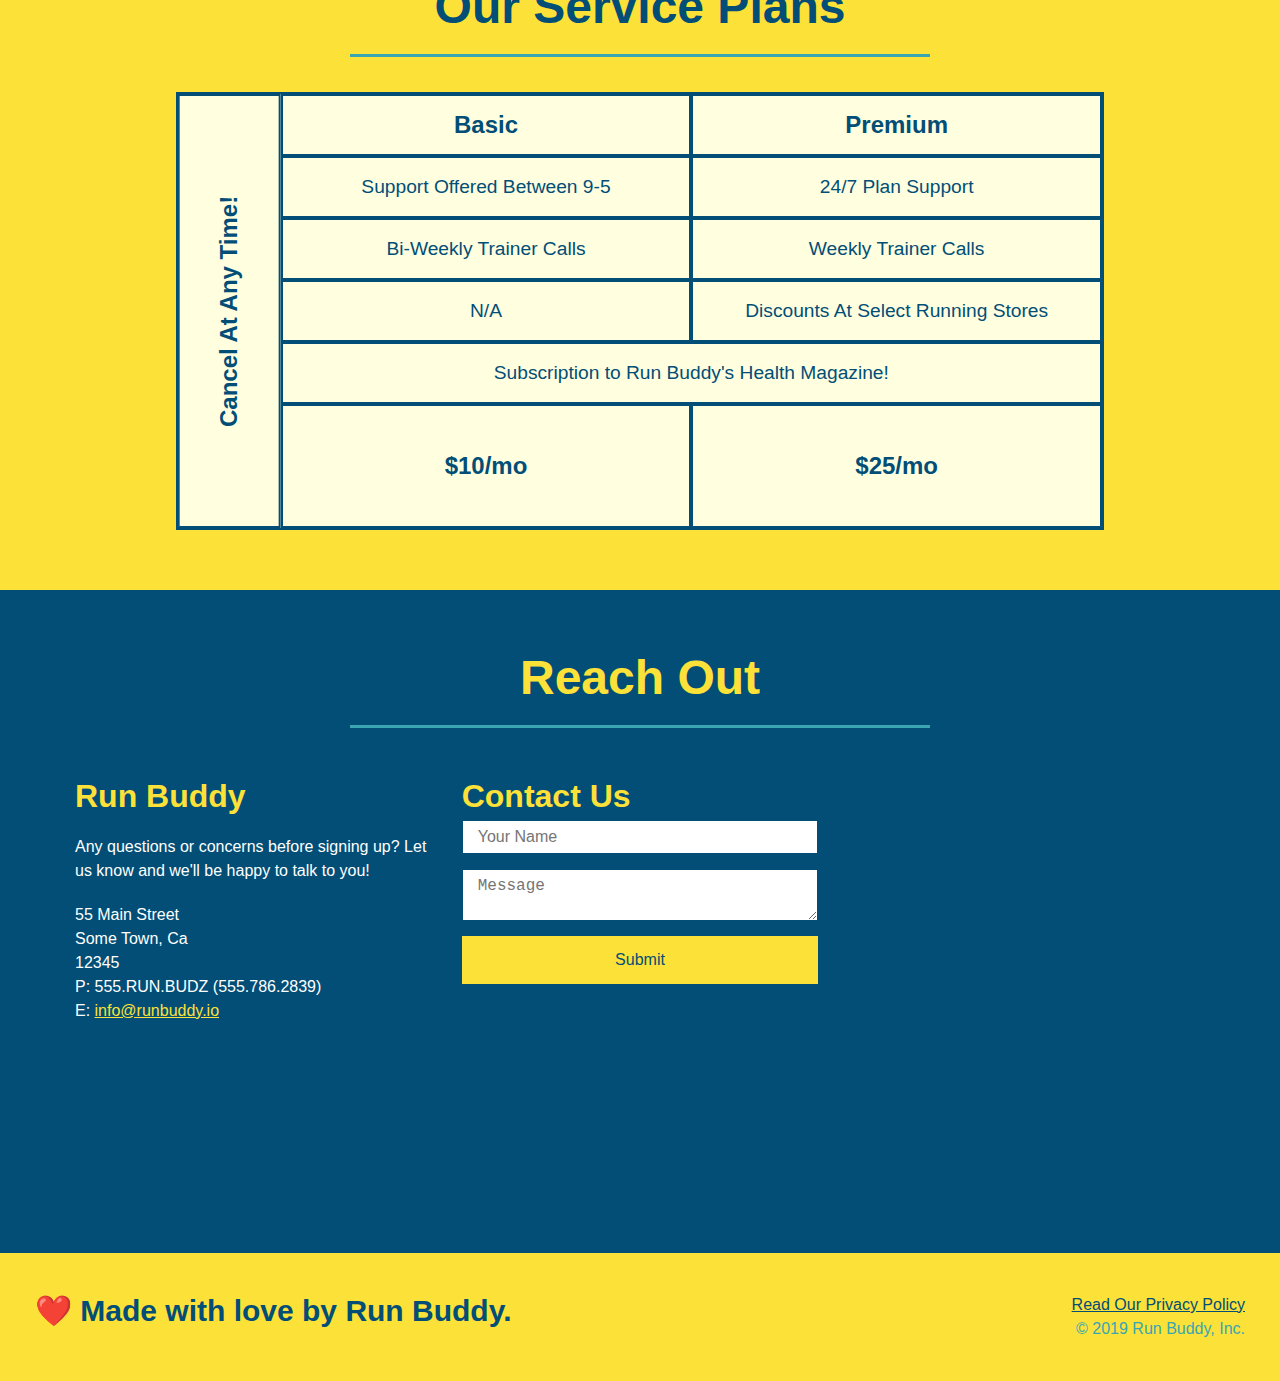
==== commit a58514aa: "added service table comparison" ====
--- a/index.html
+++ b/index.html
@@ -225,14 +225,55 @@
 
 <!-- "service plans" section-->
     <section id="service-plans" class="services">
+        
+        <h2 class="section-title secondary-border">
+            Our Service Plans
+        </h2>
+        <div class="service-grid-wrapper">
         <div class="service-grid-container">
-            <div class="service-grid-item box1">One</div>
-            <div class="service-grid-item box2">Two</div>
-            <div class="service-grid-item box3">Three</div>
-            <div class="service-grid-item box4">Four</div>
-            <div class="service-grid-item box5">Five</div>
-            <div class="service-grid-item box6">Six</div>
-          </div>
+            <!--Headers-->
+            <div class="service-grid-item grid-head basic">
+                Basic
+            </div>
+            <div class="service-grid-item grid-head premium">
+                Premium
+            </div>
+            <!--body-->
+            <div class="service-grid-item basic">
+                Support Offered Between 9-5
+            </div>
+            <div class="service-grid-item premium">
+                24/7 Plan Support
+            </div>
+            <div class="service-grid-item basic">
+                Bi-Weekly Trainer Calls
+            </div>
+            <div class="service-grid-item premium">
+                Weekly Trainer Calls
+            </div>
+            <div class="service-grid-item basic">
+                N/A
+            </div>
+            <div class="service-grid-item premium">
+                Discounts At Select Running Stores
+            </div>
+            <div class="service-grid-item both">
+                Subscription to Run Buddy's Health Magazine!
+            </div>
+            <div class="service-grid-item grid-price basic">
+                $10/mo
+            </div>
+            <div class="service-grid-item grid-price premium">
+                $25/mo
+            </div>
+            <div class="service-grid-item cancel">
+                Cancel At Any Time!
+            </div>
+
+            </div> <!--service grid container -->
+            </div> <!-- service grid wrapper-->
+        
+
     </section>
 
     <!-- "reach out" section-->
--- a/assets/css/style.css
+++ b/assets/css/style.css
@@ -268,38 +268,56 @@
 }
 
 /* Service Plan section */
+.services {
+  background: #fce138;
+}
+
+.service-grid-wrapper {
+  display: flex;
+  width: 100%;
+  justify-content: center;
+}
 
 .service-grid-container {
-  max-width: 940px;
-  margin: 0 auto;
+  background: lightyellow;
+  width: 80%;
   display: grid;
-  grid-template-columns: repeat(3, 1fr);
-  grid-template-rows: repeat(3, 100px);
-  grid-gap: 10px;
-  }
-
-  .service-grid-item {
-    background-color: orange;
-    border: solid;
-    padding: 1em;
-    color: black;
-    
-  }
-
-  .box1 {
-    grid-column: 1/2;
-    grid-row: 1/3;
-  }
-
-  .box2 {
-    grid-column: 3/4; 
-    grid-row: 1/-1; 
-  }
-
-  .box3 {
-    grid-column: 2/ span 2; 
-    grid-row: 3/ span 1; 
-  }
+ grid-template-columns: 1fr repeat(2, 4fr);
+ grid-template-rows: repeat(5, 1fr) 2fr;
+ border: 2px solid #024e76;
+ color: #024e76;
+ font-size: 1.2rem;
+
+}
+
+.service-grid-item {
+  padding: 15px 0;
+  border: 2px solid #024e76;
+  display: flex;
+  align-items: center;
+  justify-content: center;
+  text-align: center;
+}
+
+.service-grid-item.basic {
+  grid-column: 2 / span 1;
+}
+
+.service-grid-item.both {
+  grid-column: 2 / span 2;
+}
+
+.service-grid-item.cancel {
+  writing-mode: vertical-lr;
+  grid-column: 1;
+  grid-row: 1 / -1;
+  transform: rotate(180deg);
+}
+
+.grid-head, .grid-price, .service-grid-item.cancel {
+  font-size: 1.5rem;
+  font-weight: bold;
+} 
 
 /*Reach Out Section*/
 
@@ -459,6 +477,25 @@
       .step-text {
         flex: 100%;  
       }
+
+      .service-grid-container {
+        grid-template-columns: 1fr 1fr;
+      }
+    
+      .service-grid-item.basic {
+        grid-column: 1;
+      }
+    
+      .service-grid-item.both {
+        grid-column: 1 / -1;
+      }
+    
+      .service-grid-item.cancel {
+        transform: none;
+        writing-mode: unset;
+        grid-column: 1 / -1;
+        grid-row: -1;
+      }
   }
   
   /* MEDIA QUERY FOR MOBILE PHONES AND SMALLER */
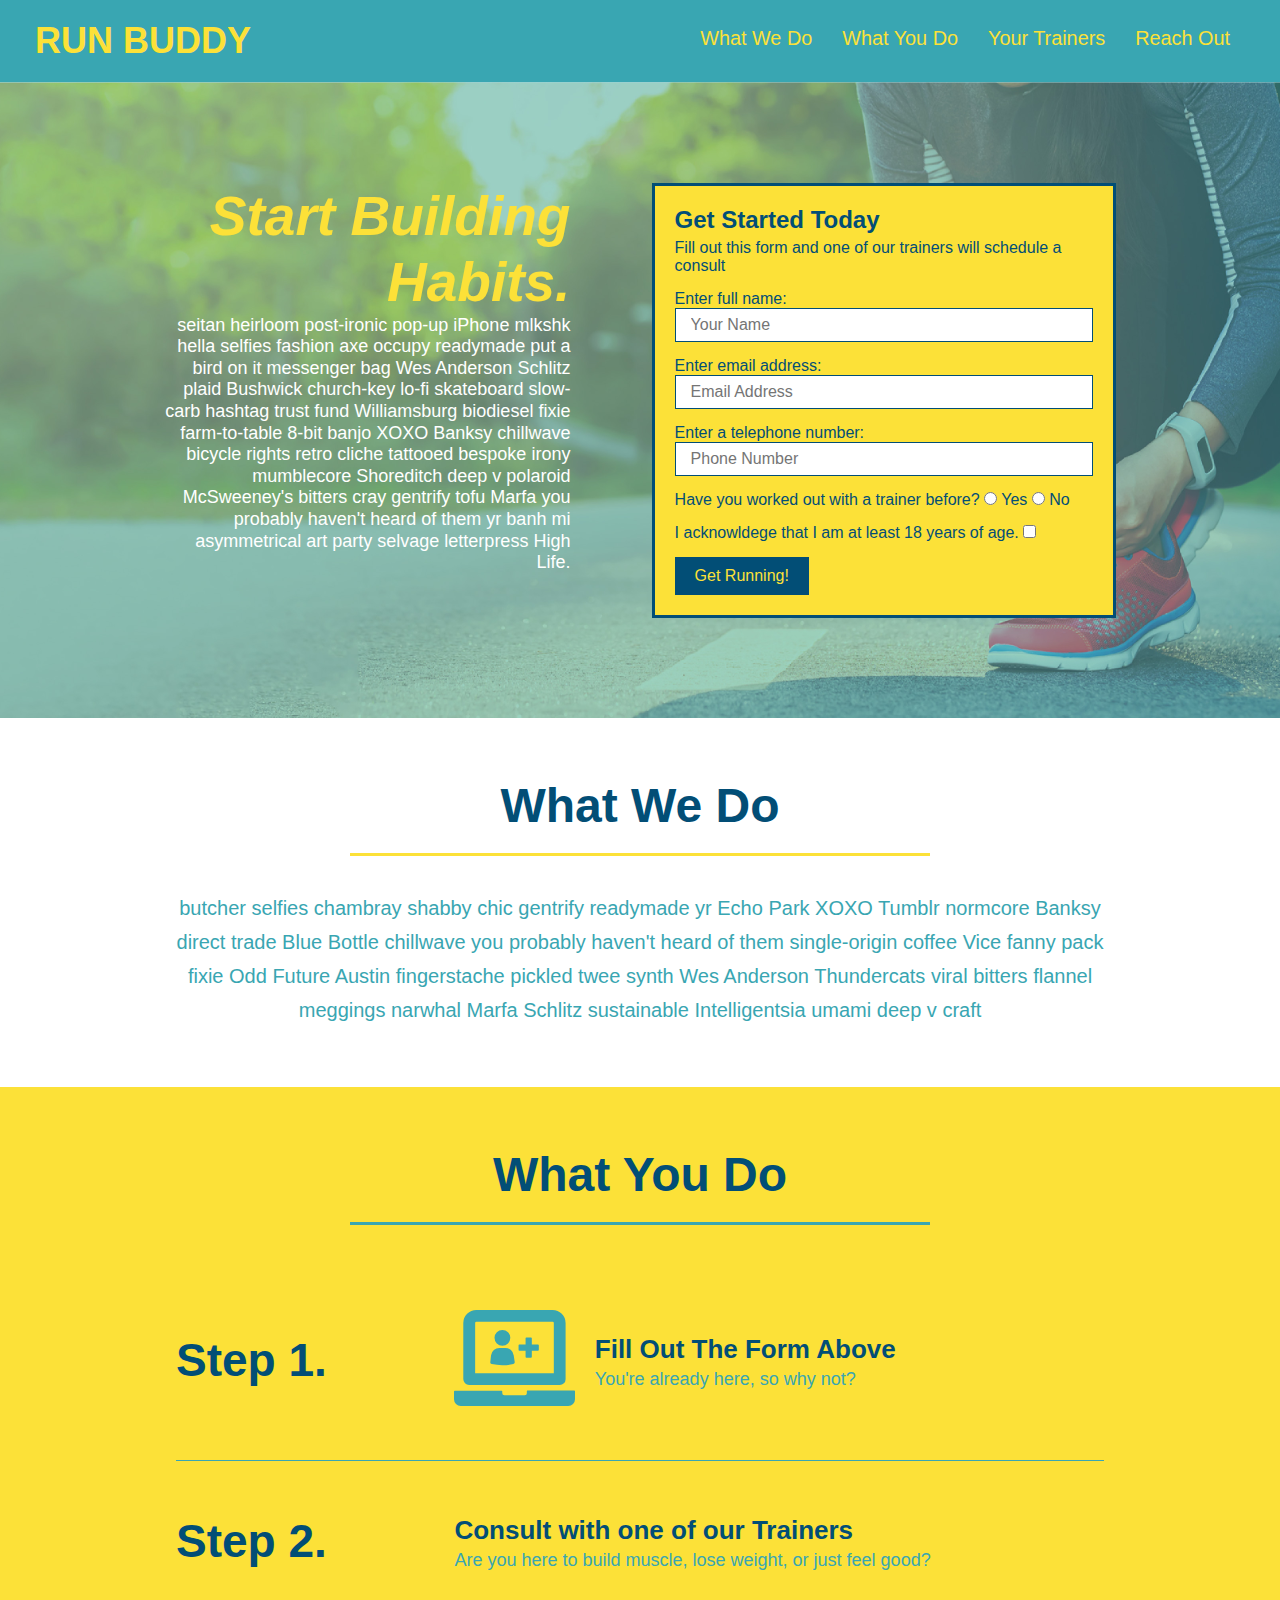
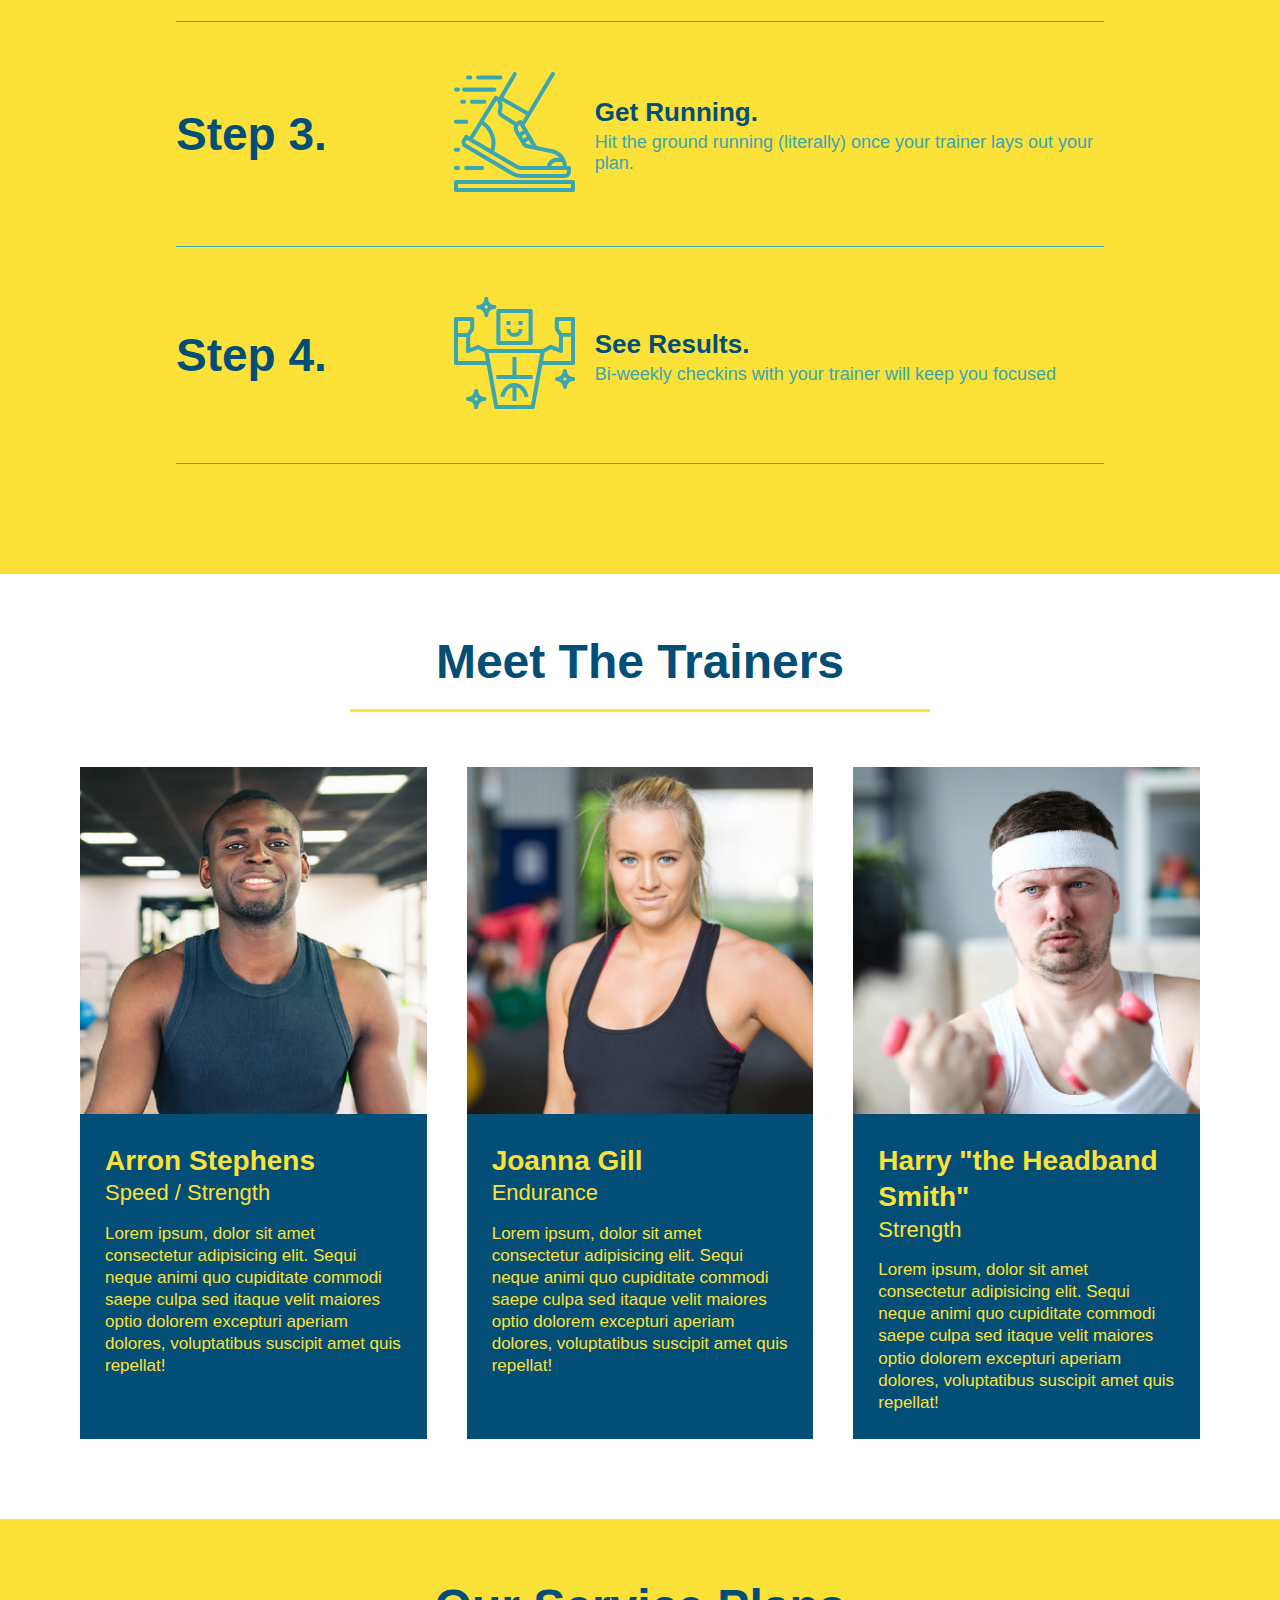
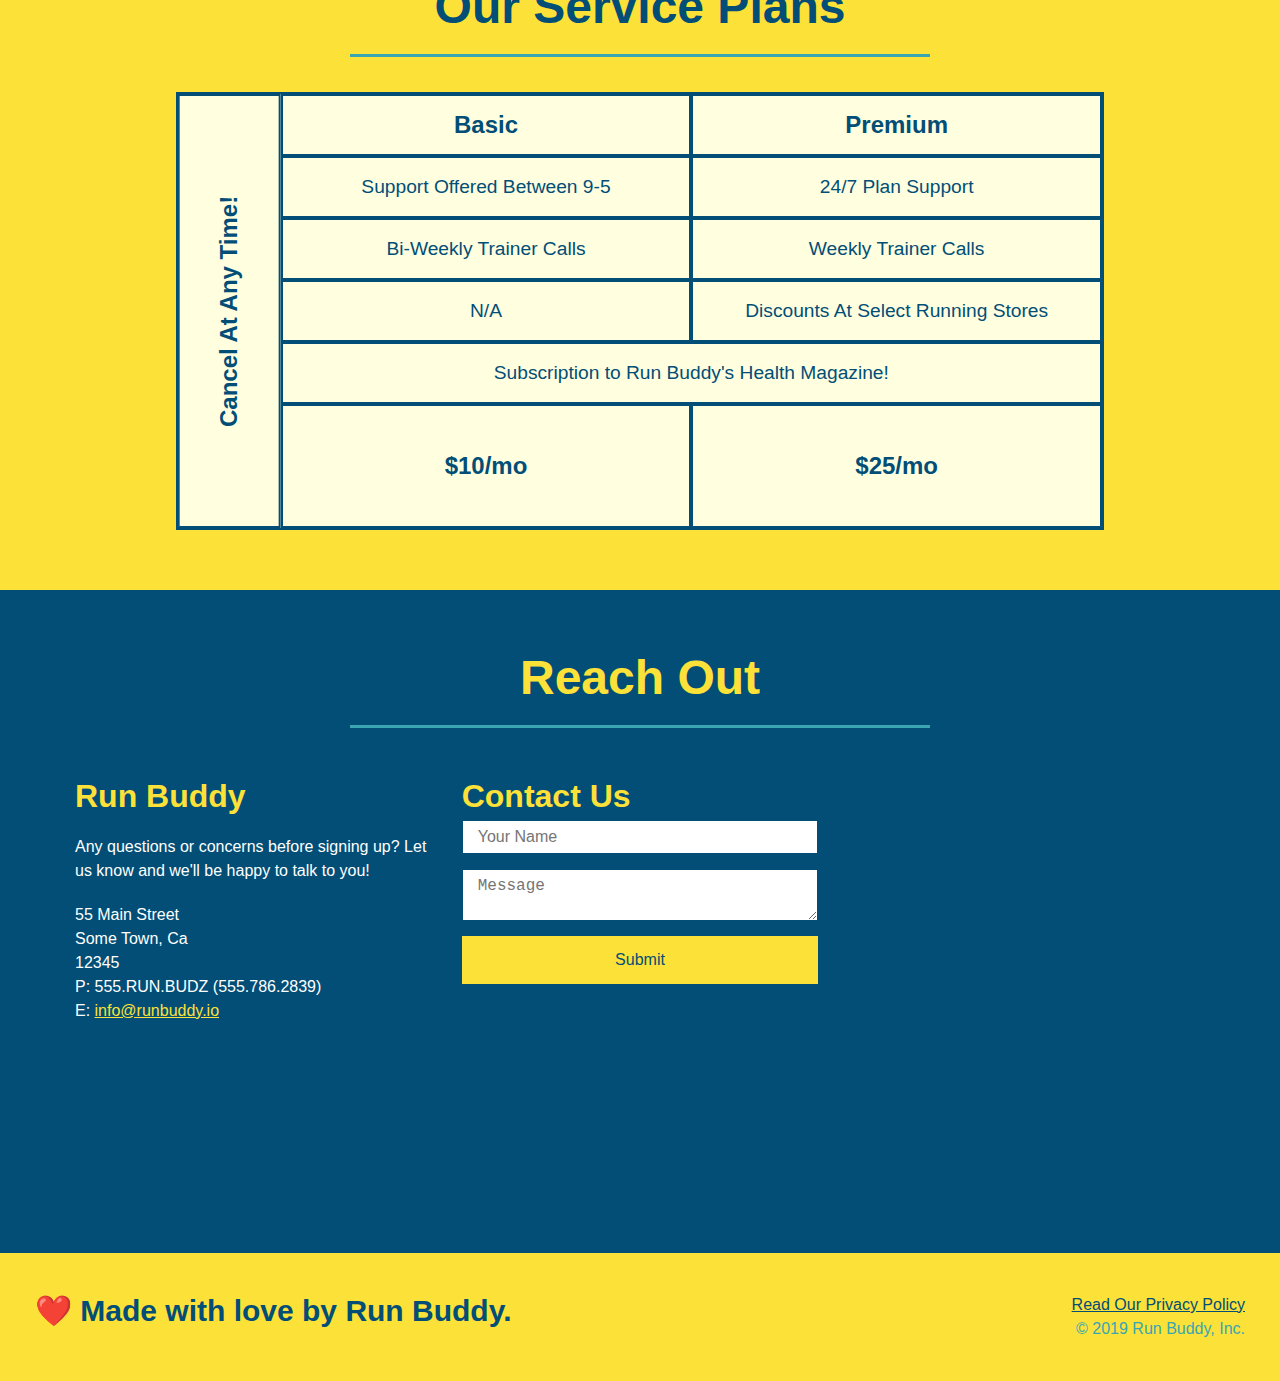
==== commit 4b6d2dba: "resolving merge issue" ====
--- a/index.html
+++ b/index.html
@@ -28,9 +28,6 @@
                 </li>
                 <li>
                     <a href="#your-trainers">Your Trainers</a>
-                </li>
-                <li>
-                    <a href="#service-plans">Service Plans</a>
                 </li>
                 <li>
                     <a href="#reach-out">Reach Out</a>
@@ -222,59 +219,59 @@
             </article>
         </div>
     </section>
-
+    
 <!-- "service plans" section-->
-    <section id="service-plans" class="services">
+<section id="service-plans" class="services">
         
-        <h2 class="section-title secondary-border">
-            Our Service Plans
-        </h2>
-        <div class="service-grid-wrapper">
-        <div class="service-grid-container">
-            <!--Headers-->
-            <div class="service-grid-item grid-head basic">
-                Basic
-            </div>
-            <div class="service-grid-item grid-head premium">
-                Premium
-            </div>
-            <!--body-->
-            <div class="service-grid-item basic">
-                Support Offered Between 9-5
-            </div>
-            <div class="service-grid-item premium">
-                24/7 Plan Support
-            </div>
-            <div class="service-grid-item basic">
-                Bi-Weekly Trainer Calls
-            </div>
-            <div class="service-grid-item premium">
-                Weekly Trainer Calls
-            </div>
-            <div class="service-grid-item basic">
-                N/A
-            </div>
-            <div class="service-grid-item premium">
-                Discounts At Select Running Stores
-            </div>
-            <div class="service-grid-item both">
-                Subscription to Run Buddy's Health Magazine!
-            </div>
-            <div class="service-grid-item grid-price basic">
-                $10/mo
-            </div>
-            <div class="service-grid-item grid-price premium">
-                $25/mo
-            </div>
-            <div class="service-grid-item cancel">
-                Cancel At Any Time!
-            </div>
-
-            </div> <!--service grid container -->
-            </div> <!-- service grid wrapper-->
-        
-
-    </section>
+    <h2 class="section-title secondary-border">
+        Our Service Plans
+    </h2>
+    <div class="service-grid-wrapper">
+    <div class="service-grid-container">
+        <!--Headers-->
+        <div class="service-grid-item grid-head basic">
+            Basic
+        </div>
+        <div class="service-grid-item grid-head premium">
+            Premium
+        </div>
+        <!--body-->
+        <div class="service-grid-item basic">
+            Support Offered Between 9-5
+        </div>
+        <div class="service-grid-item premium">
+            24/7 Plan Support
+        </div>
+        <div class="service-grid-item basic">
+            Bi-Weekly Trainer Calls
+        </div>
+        <div class="service-grid-item premium">
+            Weekly Trainer Calls
+        </div>
+        <div class="service-grid-item basic">
+            N/A
+        </div>
+        <div class="service-grid-item premium">
+            Discounts At Select Running Stores
+        </div>
+        <div class="service-grid-item both">
+            Subscription to Run Buddy's Health Magazine!
+        </div>
+        <div class="service-grid-item grid-price basic">
+            $10/mo
+        </div>
+        <div class="service-grid-item grid-price premium">
+            $25/mo
+        </div>
+        <div class="service-grid-item cancel">
+            Cancel At Any Time!
+        </div>
+
+        </div> <!--service grid container -->
+        </div> <!-- service grid wrapper-->
+    
+
+</section>
 
     <!-- "reach out" section-->
     <section id="reach-out" class="contact">
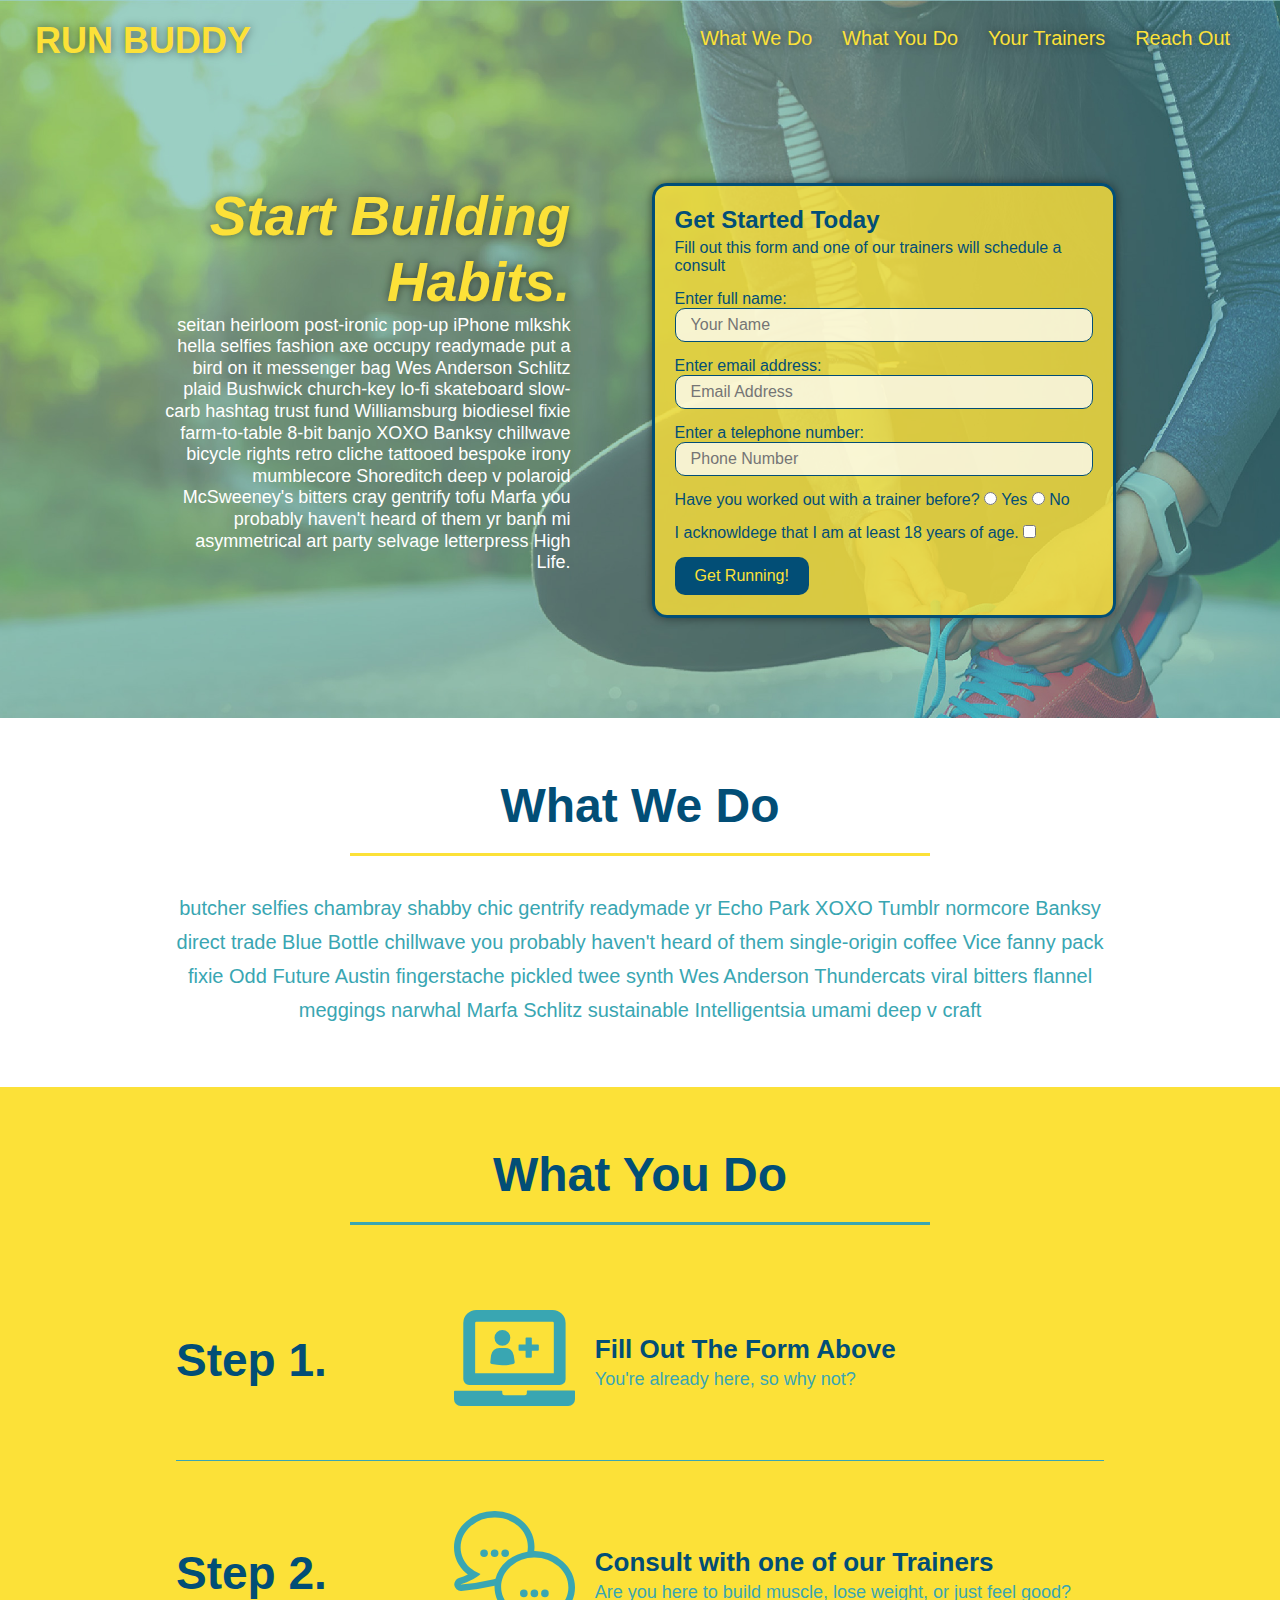
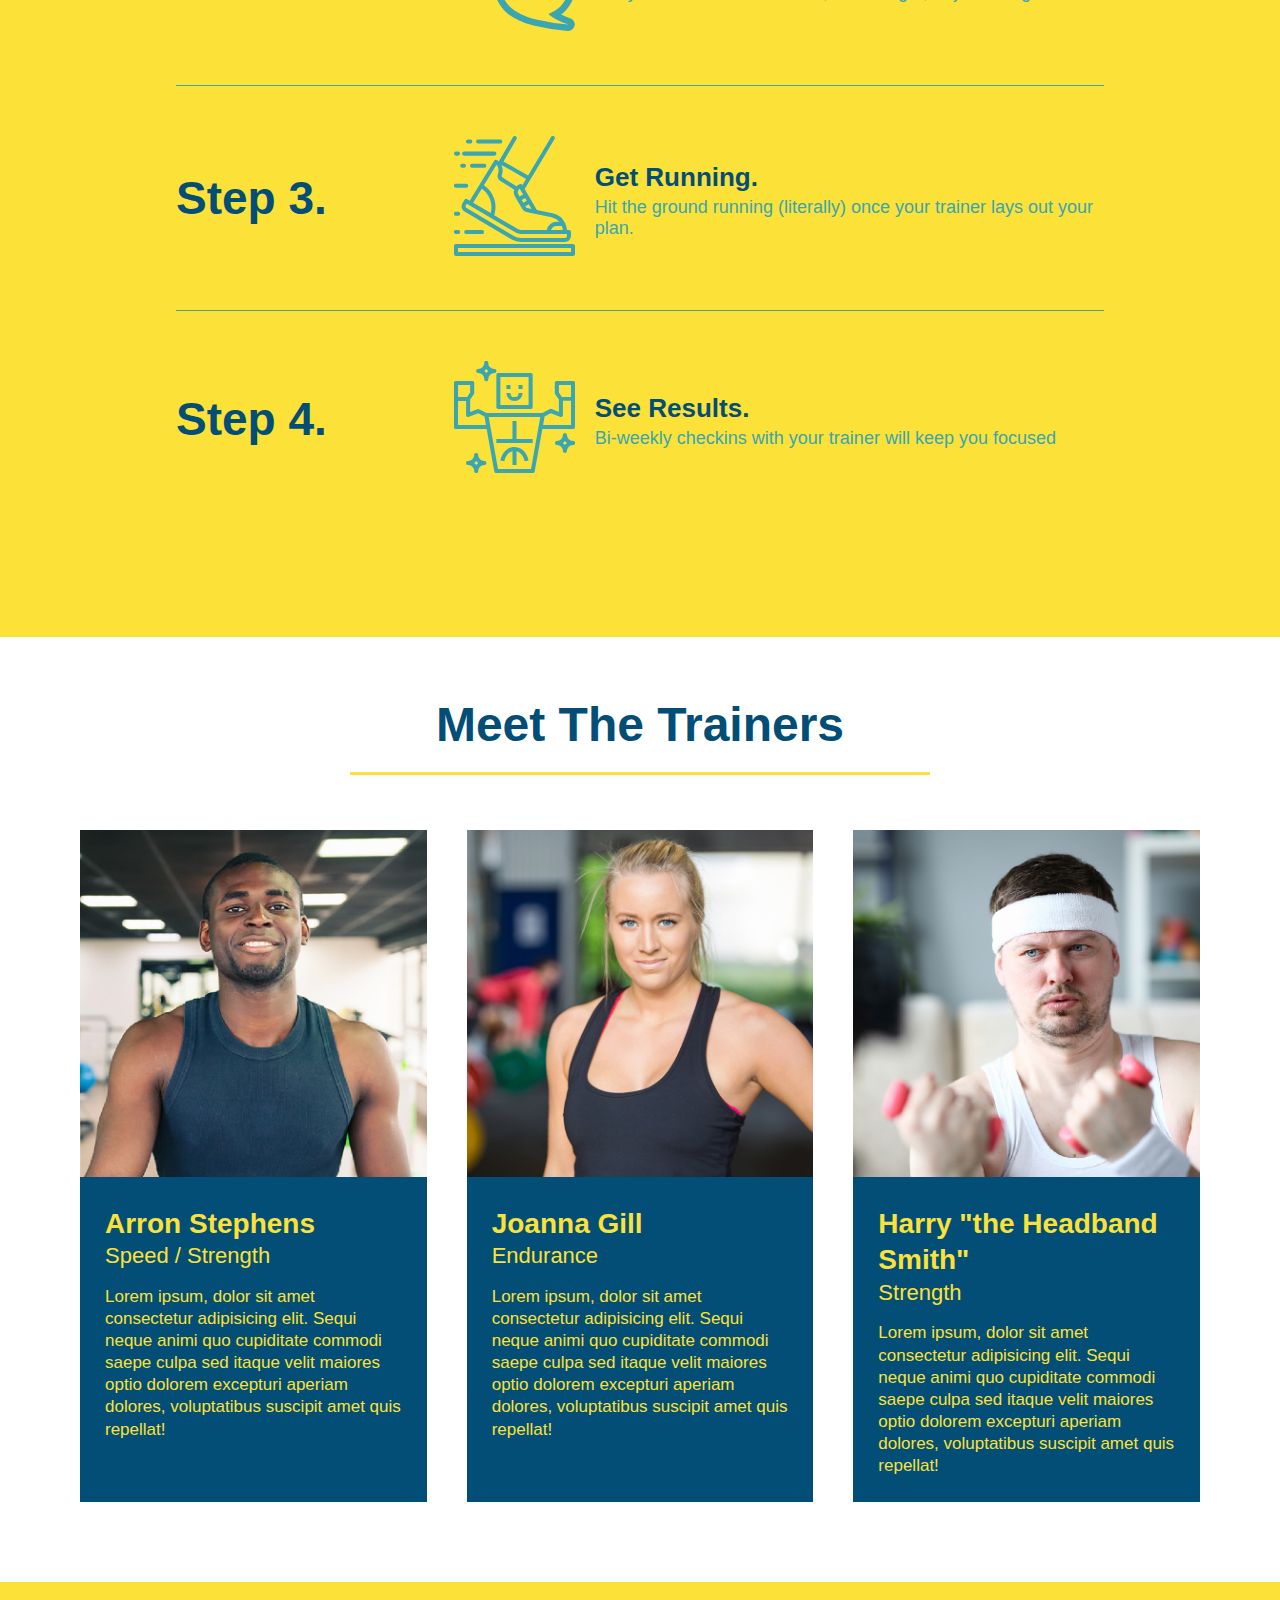
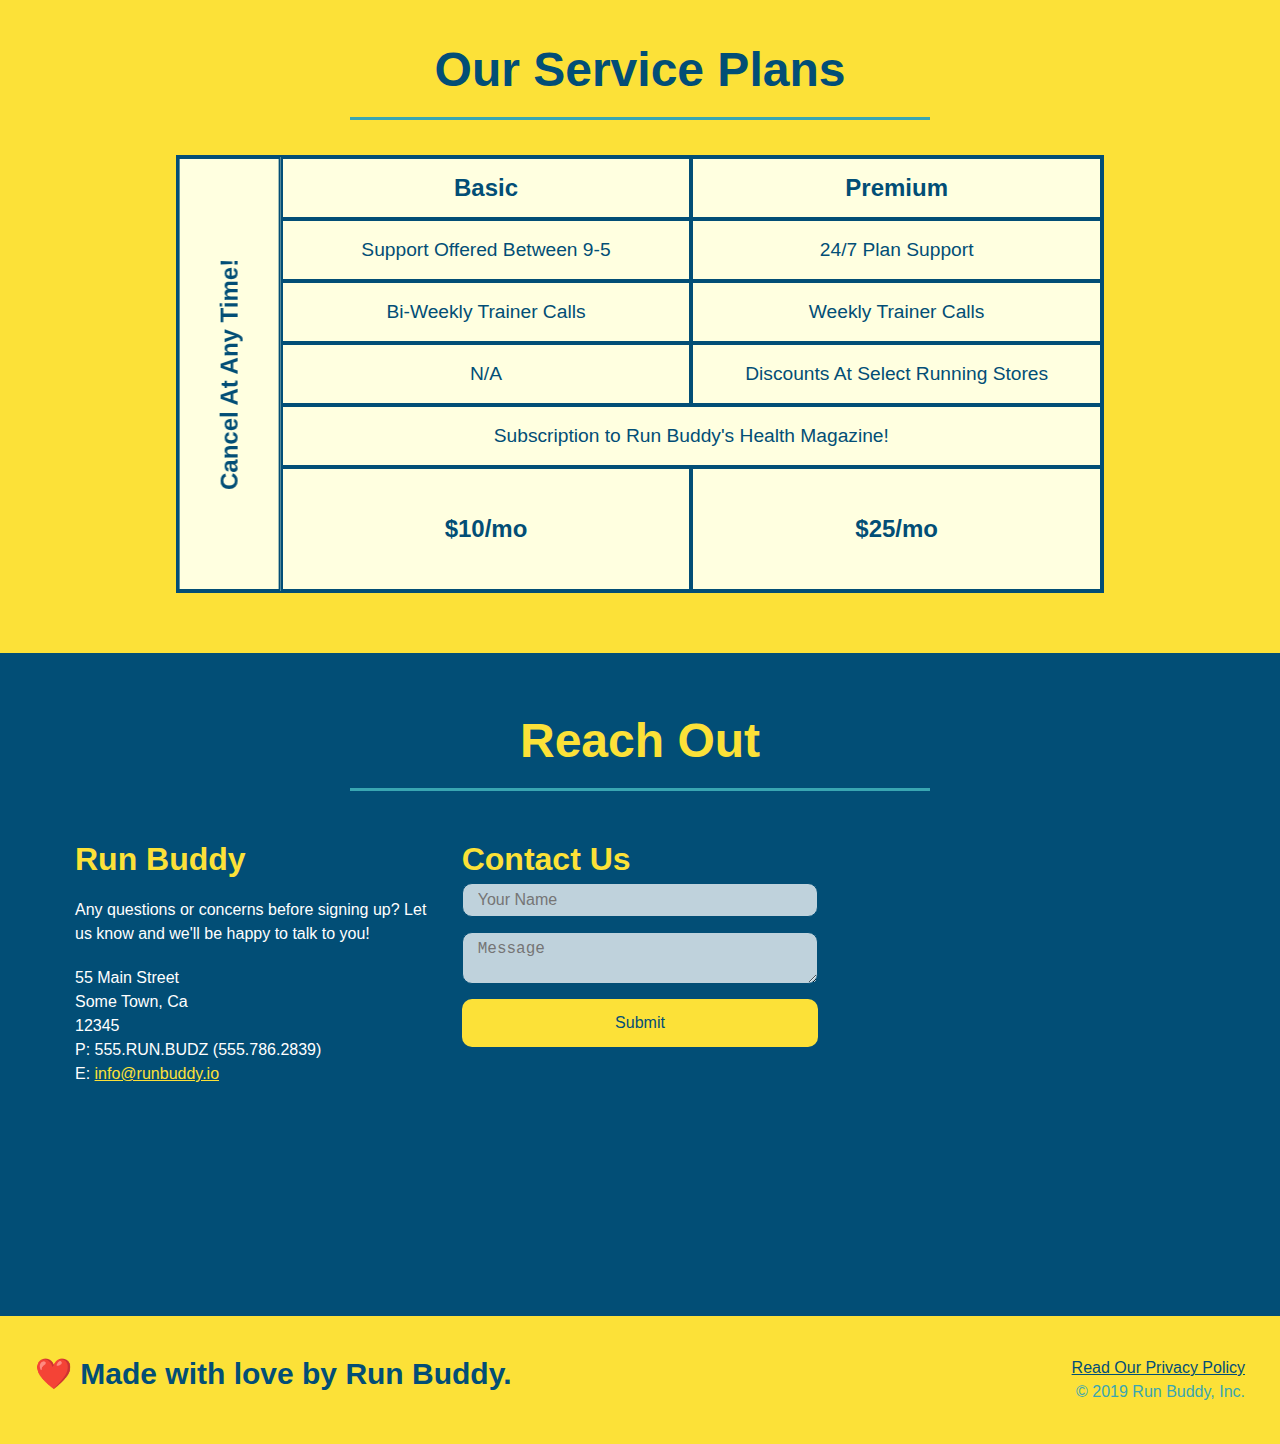
==== commit ed2ba37a: "added pseudo classes" ====
--- a/index.html
+++ b/index.html
@@ -126,7 +126,7 @@
         <div class="step">
             <h3>Step 2.</h3>
             <div class="step-info">
-                <div class="step-image">
+                <div class="step-img">
                     <img src="assets/images/01-04-svgs/step-2.svg" alt="">
                 </div>
                 <div class="step-text">
--- a/assets/css/style.css
+++ b/assets/css/style.css
@@ -18,6 +18,13 @@
     display: flex;
     justify-content: space-between;
     flex-wrap: wrap;
+    position: -webkit-sticky;
+    position: sticky;
+    top: 0;
+    background-image: url("../images/hero-bg.jpg");
+    background-size: cover;
+    background-attachment: fixed;
+    background-position: 80%;
   }
 
 header h1 {
@@ -25,6 +32,7 @@
     font-size: 36px;
     color: #fce138;
     margin: 0;
+    text-shadow: 0 0 10px rgba(0, 0, 0, 0.5);
 } 
 
 header a {
@@ -48,7 +56,16 @@
     padding: 10px 15px;
     font-weight: lighter;
     font-size: 1.55vw;
-  }
+    text-shadow: 0 0 10px rgba(0, 0, 0, 0.5);
+  }
+
+  header nav ul li a:hover {
+    background: #fce138;
+    color: #024e76;
+    border-radius: 15px;
+    text-shadow: none;
+  }
+  /* end header styles */
 
   /* footer styles */
 
@@ -84,12 +101,13 @@
   /* Hero Style Start */
   .hero {
       background-image: url("../images/hero-bg.jpg");
-      background-size: cover;
-      background-position: center; 
+      background-size: cover; 
       display: flex;
       justify-content: center;
       flex-wrap: wrap;
       align-items: flex-start;
+      background-attachment: fixed;
+      background-position: 80%;
   }
 
   .hero-cta {
@@ -105,15 +123,18 @@
     font-style: italic;
     font-size: 55px;
     color: #fce138;
+    text-shadow: 0 0 10px rgba(0, 0, 0, 0.5);
   }
 
   .hero-form {
       border: solid 3px #024e76;
-      background-color:#fce138;
+      background-color:rgba(252, 225, 56, 0.8);
       padding: 20px;
       width: 40%;
-      color:#024e76;
+      color: #024e76;
       margin: 3.5%;
+      box-shadow: 0 0 10px rgba(0, 0, 0, 0.5);
+      border-radius: 15px;
   }
 
   .hero-form h3 {
@@ -133,6 +154,13 @@
       color: #024e76;
       width: 100%;
       margin-bottom: 15px;
+      border-radius: 10px;
+      background-color: rgba(255,255,255, 0.75);
+  }
+
+  .form-input:focus {
+    background-color: rgba(255,255,255, 1);
+    outline: none;
   }
 
   .hero-form button {
@@ -141,6 +169,11 @@
     border: none;
     padding: 10px 20px;
     font-size: 16px;
+    border-radius: 10px;
+  }
+
+  .hero-form button:hover {
+    background-color: #39a6b2;  
   }
   
   /* Hero Style End */
@@ -184,12 +217,16 @@
       margin: 50px auto;
       padding-bottom: 50px;
       width: 80%;
-      border-bottom: 1px solid #39a6b2;
       display: flex;
       flex-wrap: wrap;
       align-items: center;
       justify-content: space-between;
   }
+
+  .step:not(:last-child) {
+    border-bottom: 1px solid #39a6b2;
+  }
+
   .step h3 {
       color: #024e76;
       font-size: 46px;
@@ -372,9 +409,16 @@
     padding: 7px 15px;
     font-size: 16px;
     color: #024e76;
+    background-color:rgba(255,255,255, 0.75);
     width: 100%;
     margin-bottom: 15px;
     margin-top: 5px;
+    border-radius: 10px;
+}
+
+.contact-form input:focus, .contact-form textarea:focus {
+  background-color: rgba(255,255,255, 1);
+  outline: none;
 }
 
 .contact-form button {
@@ -385,6 +429,12 @@
     text-align: center;
     padding: 15px 0;
     font-size: 16px;
+    border-radius: 10px;
+}
+
+.contact-form button:hover {
+  color: #fce138;
+  background: #39a6b2;
 }
 
 /* Utility classes */
@@ -407,6 +457,7 @@
     header {
         padding-bottom: 0;
         justify-content: center;
+        position: relative;
       }
 
       header h1 {
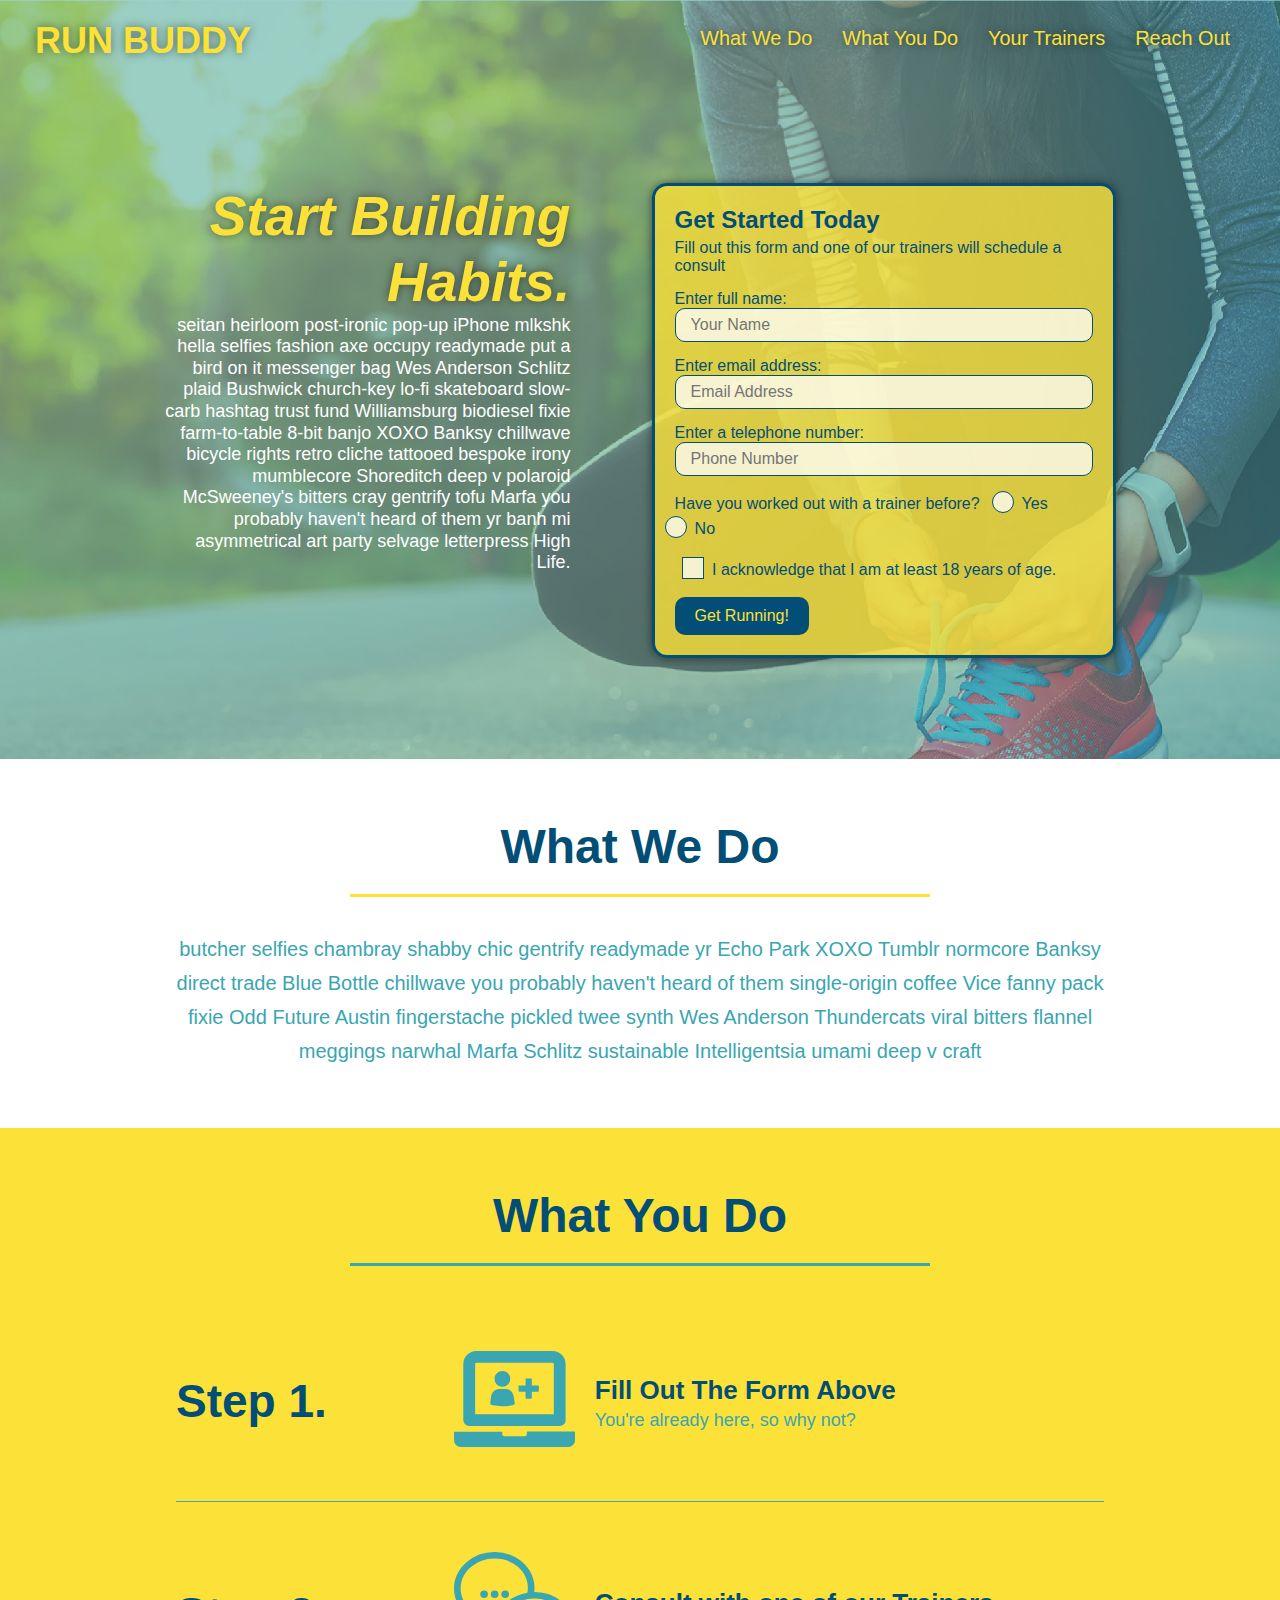
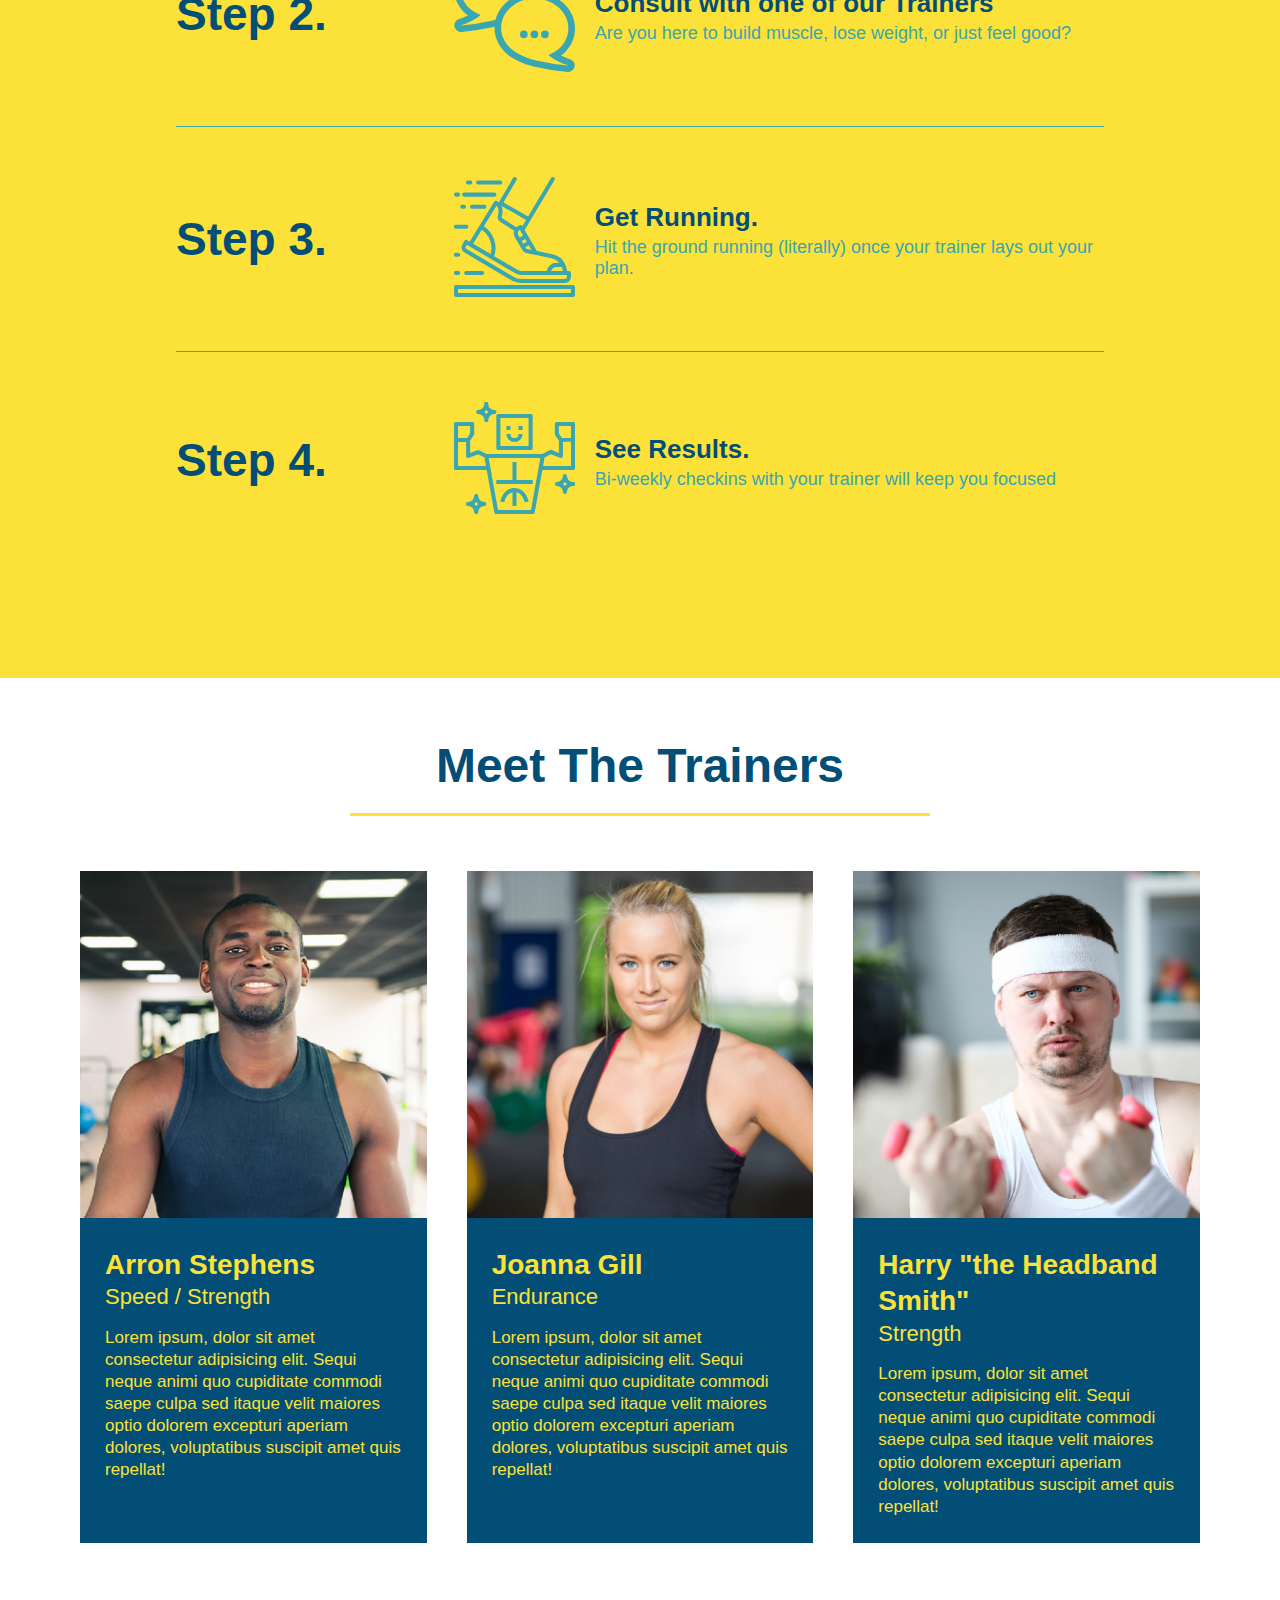
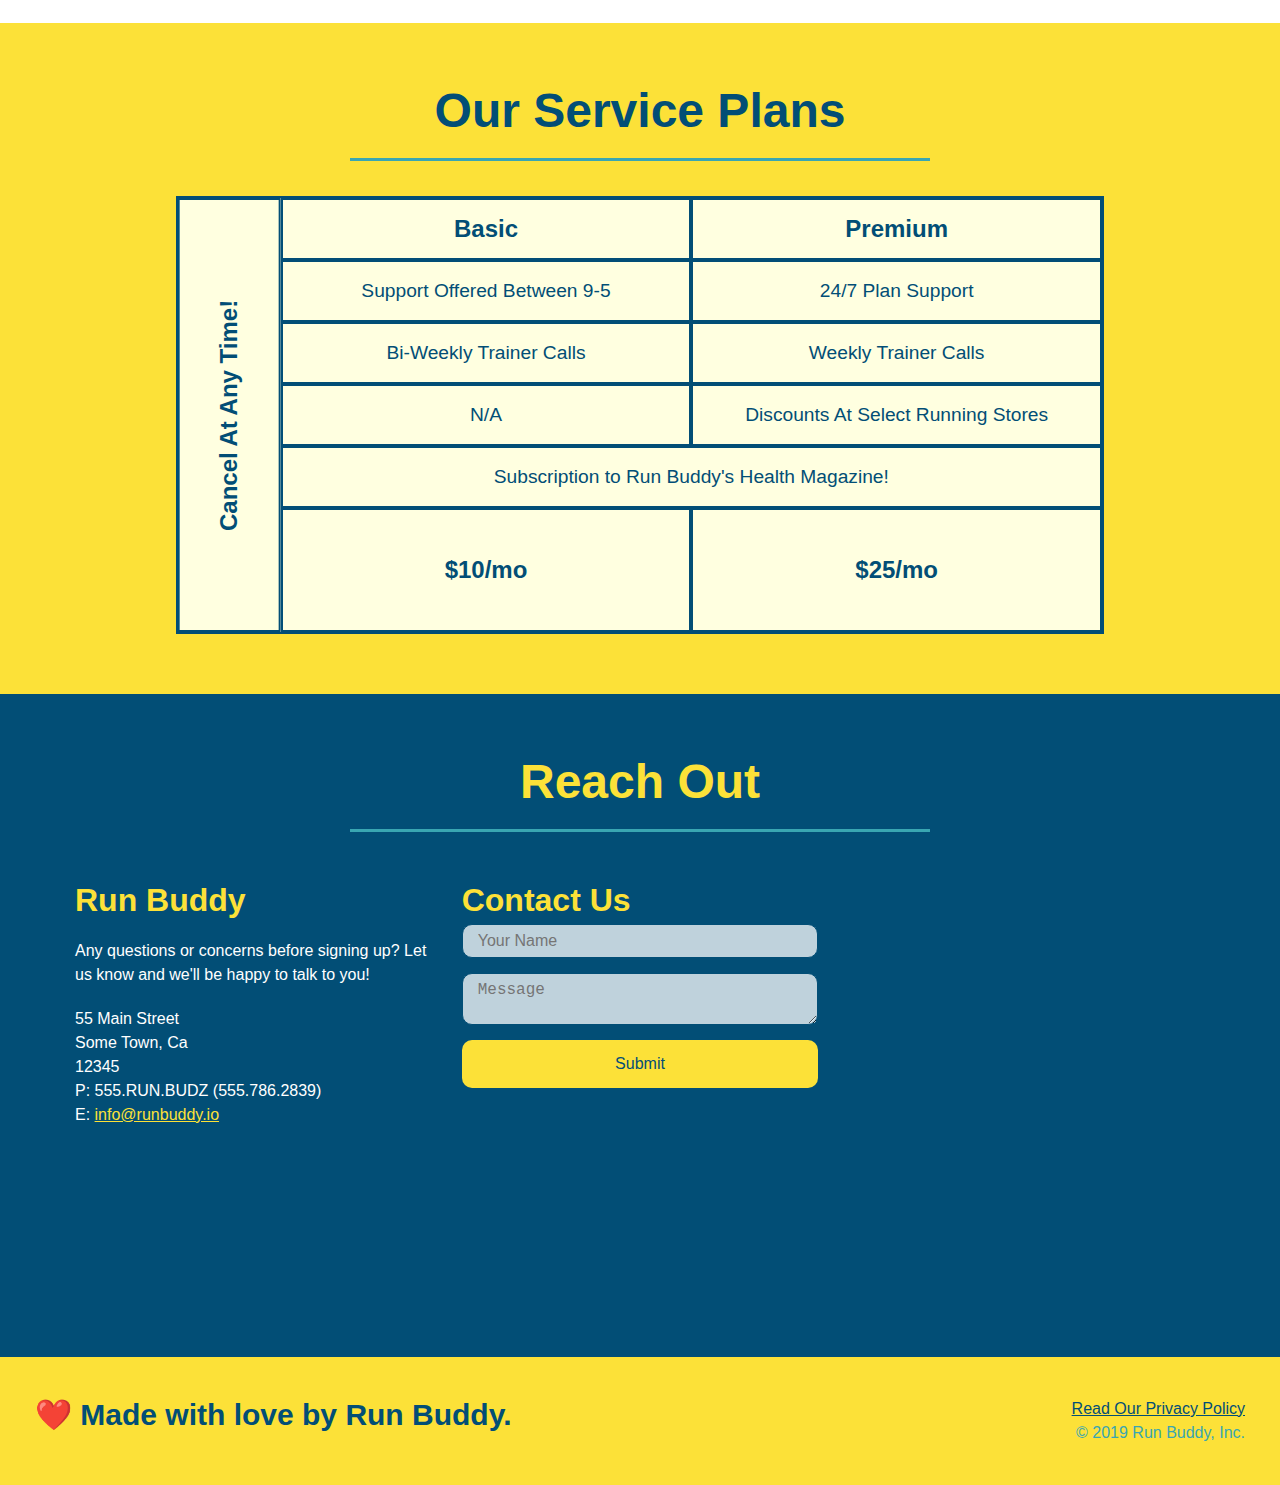
==== commit cea5bf33: "final CSS touches" ====
--- a/index.html
+++ b/index.html
@@ -63,17 +63,21 @@
                 <input type="tel" placeholder="Phone Number" name="phone" id="phone" class="form-input" />
                 <p>
                     Have you worked out with a trainer before?
-                    <input type="radio" name="trainer-confirm" id="trainer-yes" />
-                    <label for="trainer-yes">Yes</label>
-                    <input type="radio" name="trainer-confirm" id="trainer-no" />
-                    <label for="trainer-no">No</label>
-                </p>
-                <p>
-                    <label for="checkbox">
-                        I acknowldege that I am at least 18 years of age.
-                    </label>
-                    <input type="checkbox" name="age-confirm" id="checkbox" />
-                </p>
+                    <span class="radio-wrapper">
+                      <input type="radio" name="trainer-confirm" id="trainer-yes" />
+                      <label for="trainer-yes">Yes</label>
+                    </span>
+                    <span class="radio-wrapper">
+                      <input type="radio" name="trainer-confirm" id="trainer-no" />
+                      <label for="trainer-no">No</label>
+                    </span>
+                  </p>
+                  <p>
+                    <span class="checkbox-wrapper">
+                      <input type="checkbox" name="age-confirm" id="checkbox" />
+                      <label for="checkbox">I acknowledge that I am at least 18 years of age.</label>
+                    </span>
+                  </p>
                 <button type="submit">
                     Get Running!
                 </button>
--- a/assets/css/style.css
+++ b/assets/css/style.css
@@ -3,10 +3,18 @@
     padding: 0;
     box-sizing: border-box;
   }
+
+  :root {
+    --primary-color: #fce138;
+    --secondary-color: #024e76;
+    --tertiary-color: #39a6b2;
+  }
+
+
   
   body {
     /* more on this crazy alphanumerical value in a minute! */
-    color: #39a6b2;
+    color: var(--tertiary-color);
     font-family: Helvetica, Arial, sans-serif;
   }
 
@@ -14,7 +22,7 @@
 
 header {
     padding: 20px 35px;
-    background-color: #39a6b2;
+    background-color: var(--tertiary-color);
     display: flex;
     justify-content: space-between;
     flex-wrap: wrap;
@@ -25,19 +33,20 @@
     background-size: cover;
     background-attachment: fixed;
     background-position: 80%;
+    z-index: 9999;
   }
 
 header h1 {
     font-weight: bold;
     font-size: 36px;
-    color: #fce138;
+    color: var(--primary-color);
     margin: 0;
     text-shadow: 0 0 10px rgba(0, 0, 0, 0.5);
 } 
 
 header a {
     text-decoration: none;
-    color: #fce138;
+    color: var(--primary-color);
   }
 
   header nav {
@@ -60,8 +69,8 @@
   }
 
   header nav ul li a:hover {
-    background: #fce138;
-    color: #024e76;
+    background: var(--primary-color);
+    color: var(--secondary-color);
     border-radius: 15px;
     text-shadow: none;
   }
@@ -70,7 +79,7 @@
   /* footer styles */
 
   footer {
-    background: #fce138;
+    background: var(--primary-color);
     width: 100%;
     padding: 40px 35px;
     display: flex;
@@ -79,7 +88,7 @@
   }
 
   footer h2 {
-      color: #024e76;
+      color: var(--secondary-color);
       font-size: 30px;
       margin: 0;
   }
@@ -90,7 +99,7 @@
   }
 
   footer a {
-      color: #024e76;
+      color: var(--secondary-color);
   }
   /* footer styles end*/
 
@@ -122,16 +131,16 @@
   .hero-cta h2 {
     font-style: italic;
     font-size: 55px;
-    color: #fce138;
+    color: var(--primary-color);
     text-shadow: 0 0 10px rgba(0, 0, 0, 0.5);
   }
 
   .hero-form {
-      border: solid 3px #024e76;
+      border: solid 3px var(--secondary-color);
       background-color:rgba(252, 225, 56, 0.8);
       padding: 20px;
       width: 40%;
-      color: #024e76;
+      color: var(--secondary-color);
       margin: 3.5%;
       box-shadow: 0 0 10px rgba(0, 0, 0, 0.5);
       border-radius: 15px;
@@ -147,11 +156,11 @@
   }
 
   .form-input {
-      border: 1px solid #024e76;
+      border: 1px solid var(--secondary-color);
       display: block;
       padding: 7px 15px;
       font-size: 16px;
-      color: #024e76;
+      color: var(--secondary-color);
       width: 100%;
       margin-bottom: 15px;
       border-radius: 10px;
@@ -164,8 +173,8 @@
   }
 
   .hero-form button {
-    background-color: #024e76;
-    color: #fce138;
+    background-color: var(--secondary-color);
+    color: var(--primary-color);
     border: none;
     padding: 10px 20px;
     font-size: 16px;
@@ -173,8 +182,71 @@
   }
 
   .hero-form button:hover {
-    background-color: #39a6b2;  
-  }
+    background-color: var(--tertiary-color);  
+  }
+
+  /* checkbox/rado button pseudo-element */
+  .checkbox-wrapper input, .radio-wrapper input {
+    opacity: 0;
+  }
+
+  .checkbox-wrapper label, .radio-wrapper label {
+    position: relative;
+    left: 10px;
+    margin: 10px;
+    line-height: 1.6;
+}
+
+.checkbox-wrapper label::before, .radio-wrapper label::before {
+  content: "";
+  height: 20px;
+  width: 20px;
+  background: rgba(255, 255, 255, 0.75);  
+  border: 1px solid var(--secondary-color);  
+  position: absolute;
+  top: -4px;
+  left: -30px;
+}
+
+.radio-wrapper label::before {
+  border-radius: 50%;
+}
+
+.radio-wrapper label::after {
+  content: "";
+  width: 20px;
+  height: 20px;
+  border-radius: 50%;
+  background: var(--secondary-color);
+  position: absolute;
+  left: -29px;
+  top: -3px;
+  background-image: radial-gradient(circle, var(--tertiary-color), var(--secondary-color));
+}
+
+.checkbox-wrapper label::after {
+  content: "";
+  height: 6px;
+  width: 14px;
+  border-left: 2px solid var(--secondary-color);
+  border-bottom: 2px solid var(--secondary-color);
+  position: absolute;
+  left: -26px;
+  top: 1px;
+  transform: rotate(-58deg);
+}
+
+.checkbox-wrapper input + label::after, 
+.radio-wrapper input + label::after {
+  content: none;
+}
+
+.checkbox-wrapper input:checked + label::after, 
+.radio-wrapper input:checked + label::after {
+  content: "";
+}
+
+
   
   /* Hero Style End */
 
@@ -182,7 +254,7 @@
 
   .intro p {
       line-height: 1.7;
-      color: #39a6b2;
+      color: var(--tertiary-color);
       width: 80%;
       font-size: 20px;
       margin: 0 auto;
@@ -190,12 +262,12 @@
   }
 
   .steps {
-      background:#fce138;
+      background:var(--primary-color);
   }
 
   .section-title {
     font-size: 48px;
-    color: #024e76;
+    color: var(--secondary-color);
     border-bottom: 3px solid;
     padding-bottom: 20px;
     text-align: center;
@@ -204,11 +276,11 @@
   }
   
   .primary-border {
-    border-color: #fce138;
+    border-color: var(--primary-color);
   }
   
   .secondary-border {
-    border-color: #39a6b2;
+    border-color: var(--tertiary-color);
   }
 
   /* what you do section */
@@ -224,11 +296,11 @@
   }
 
   .step:not(:last-child) {
-    border-bottom: 1px solid #39a6b2;
+    border-bottom: 1px solid var(--tertiary-color);
   }
 
   .step h3 {
-      color: #024e76;
+      color: var(--secondary-color);
       font-size: 46px;
       flex: 1 30%;
   }
@@ -245,14 +317,14 @@
   }
 
   .step-text p {
-      color: #39a6b2;
+      color: var(--tertiary-color);
       font-size: 18px;
   }
 
   .step-text h4 {
     font-size: 26px;
     line-height: 1.5;
-    color: #024e76;
+    color: var(--secondary-color);
   }
 
   .step-img {
@@ -267,7 +339,7 @@
   /* Meet the Trainers section */
 
 .trainers {
-    color: #fce138;
+    color: var(--primary-color);
     width: 100%;
     margin: auto;
     display: flex;
@@ -277,7 +349,7 @@
 
 .trainer {
     margin: 20px;
-    background: #024e76;
+    background: var(--secondary-color);
    flex: 1;   
 }
 
@@ -306,7 +378,7 @@
 
 /* Service Plan section */
 .services {
-  background: #fce138;
+  background: var(--primary-color);
 }
 
 .service-grid-wrapper {
@@ -321,15 +393,15 @@
   display: grid;
  grid-template-columns: 1fr repeat(2, 4fr);
  grid-template-rows: repeat(5, 1fr) 2fr;
- border: 2px solid #024e76;
- color: #024e76;
+ border: 2px solid var(--secondary-color);
+ color: var(--secondary-color);
  font-size: 1.2rem;
 
 }
 
 .service-grid-item {
   padding: 15px 0;
-  border: 2px solid #024e76;
+  border: 2px solid var(--secondary-color);
   display: flex;
   align-items: center;
   justify-content: center;
@@ -359,11 +431,11 @@
 /*Reach Out Section*/
 
 .contact {
-    background-color: #024e76;
+    background-color: var(--secondary-color);
 }
 
 .contact h2 {
-    color: #fce138;
+    color: var(--primary-color);
 }
 
 .contact-info {
@@ -386,7 +458,7 @@
 }
 
 .contact-info h3 {
-    color: #fce138;
+    color: var(--primary-color);
     font-size: 32px;
 
 }
@@ -400,15 +472,15 @@
 }
 
 .contact-info a {
-    color: #fce138;
+    color: var(--primary-color);
 }
 
 .contact-form input, .contact-form textarea {
-    border: 1px solid #024e76;
+    border: 1px solid var(--secondary-color);
     display: block;
     padding: 7px 15px;
     font-size: 16px;
-    color: #024e76;
+    color: var(--secondary-color);
     background-color:rgba(255,255,255, 0.75);
     width: 100%;
     margin-bottom: 15px;
@@ -424,8 +496,8 @@
 .contact-form button {
     width: 100%;
     border: none;
-    background: #fce138;
-    color: #024e76;
+    background: var(--primary-color);
+    color: var(--secondary-color);
     text-align: center;
     padding: 15px 0;
     font-size: 16px;
@@ -434,7 +506,7 @@
 
 .contact-form button:hover {
   color: #fce138;
-  background: #39a6b2;
+  background: var(--tertiary-color);
 }
 
 /* Utility classes */
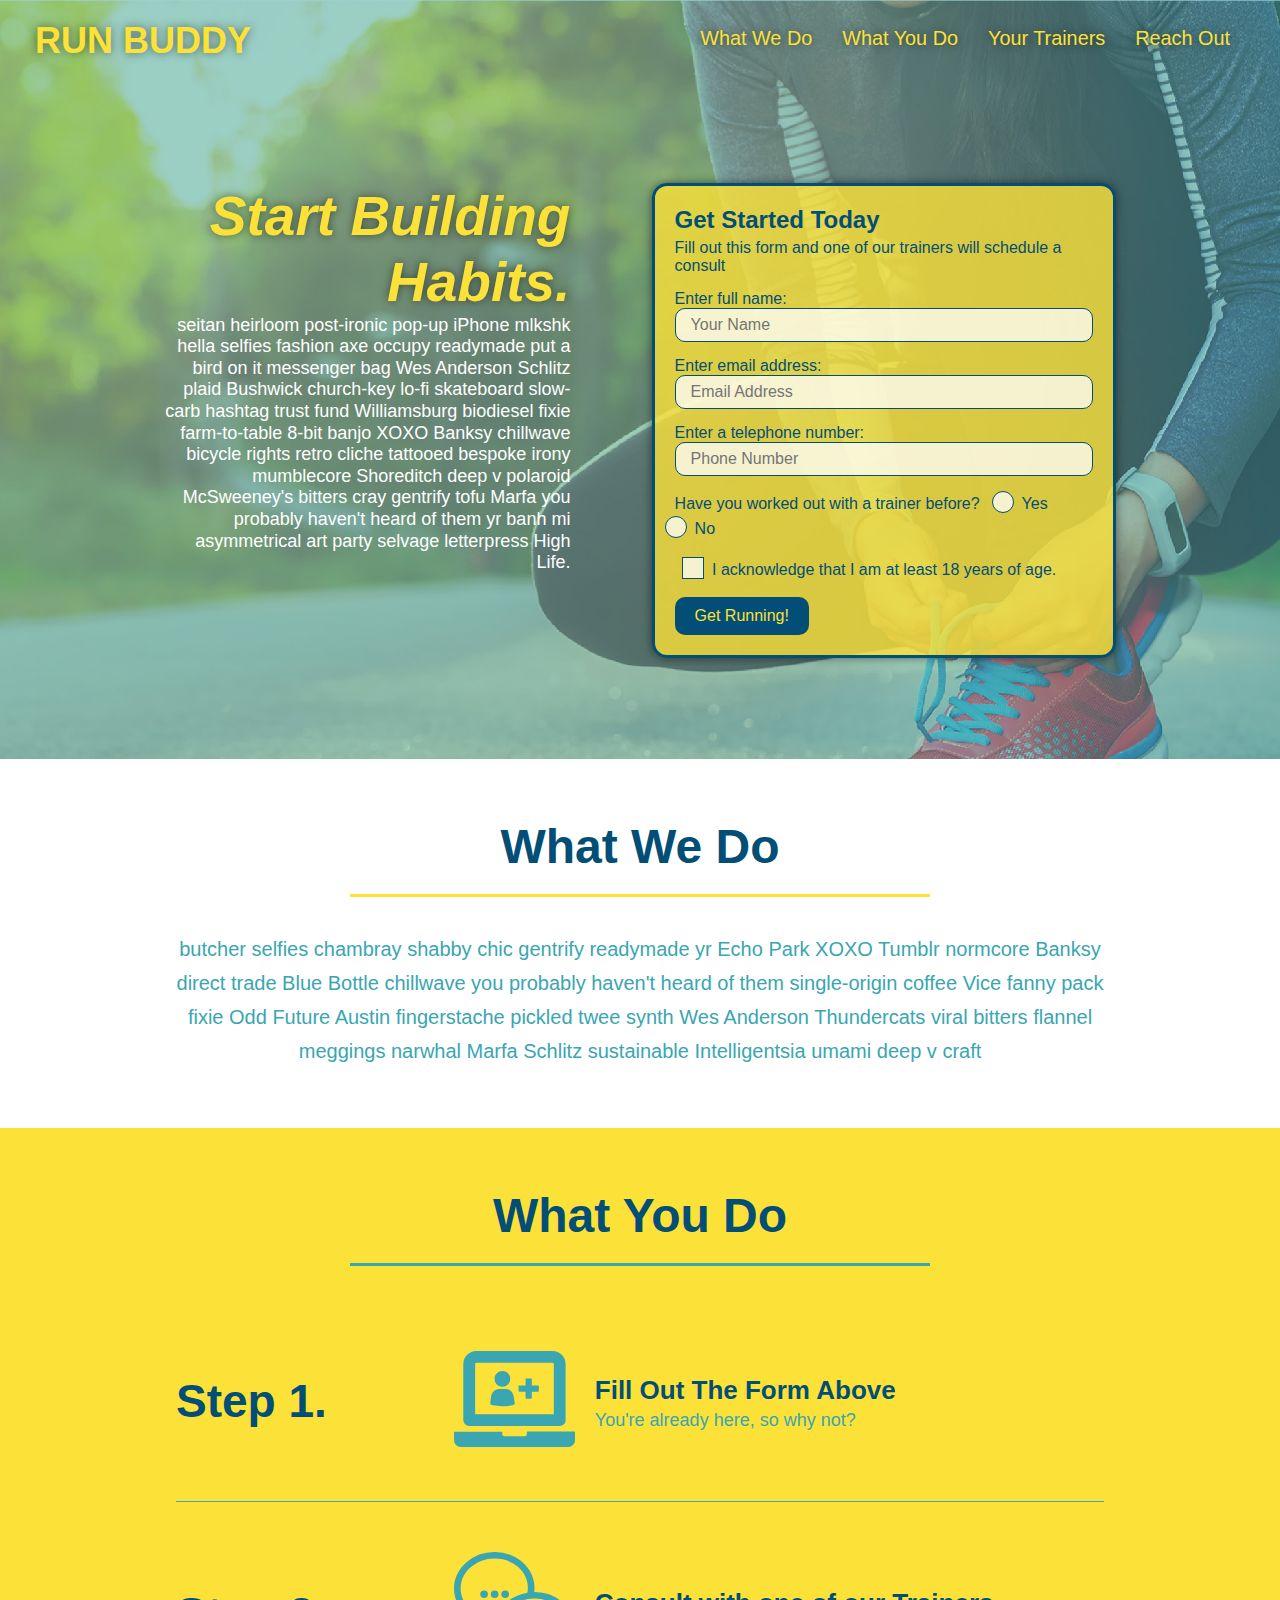
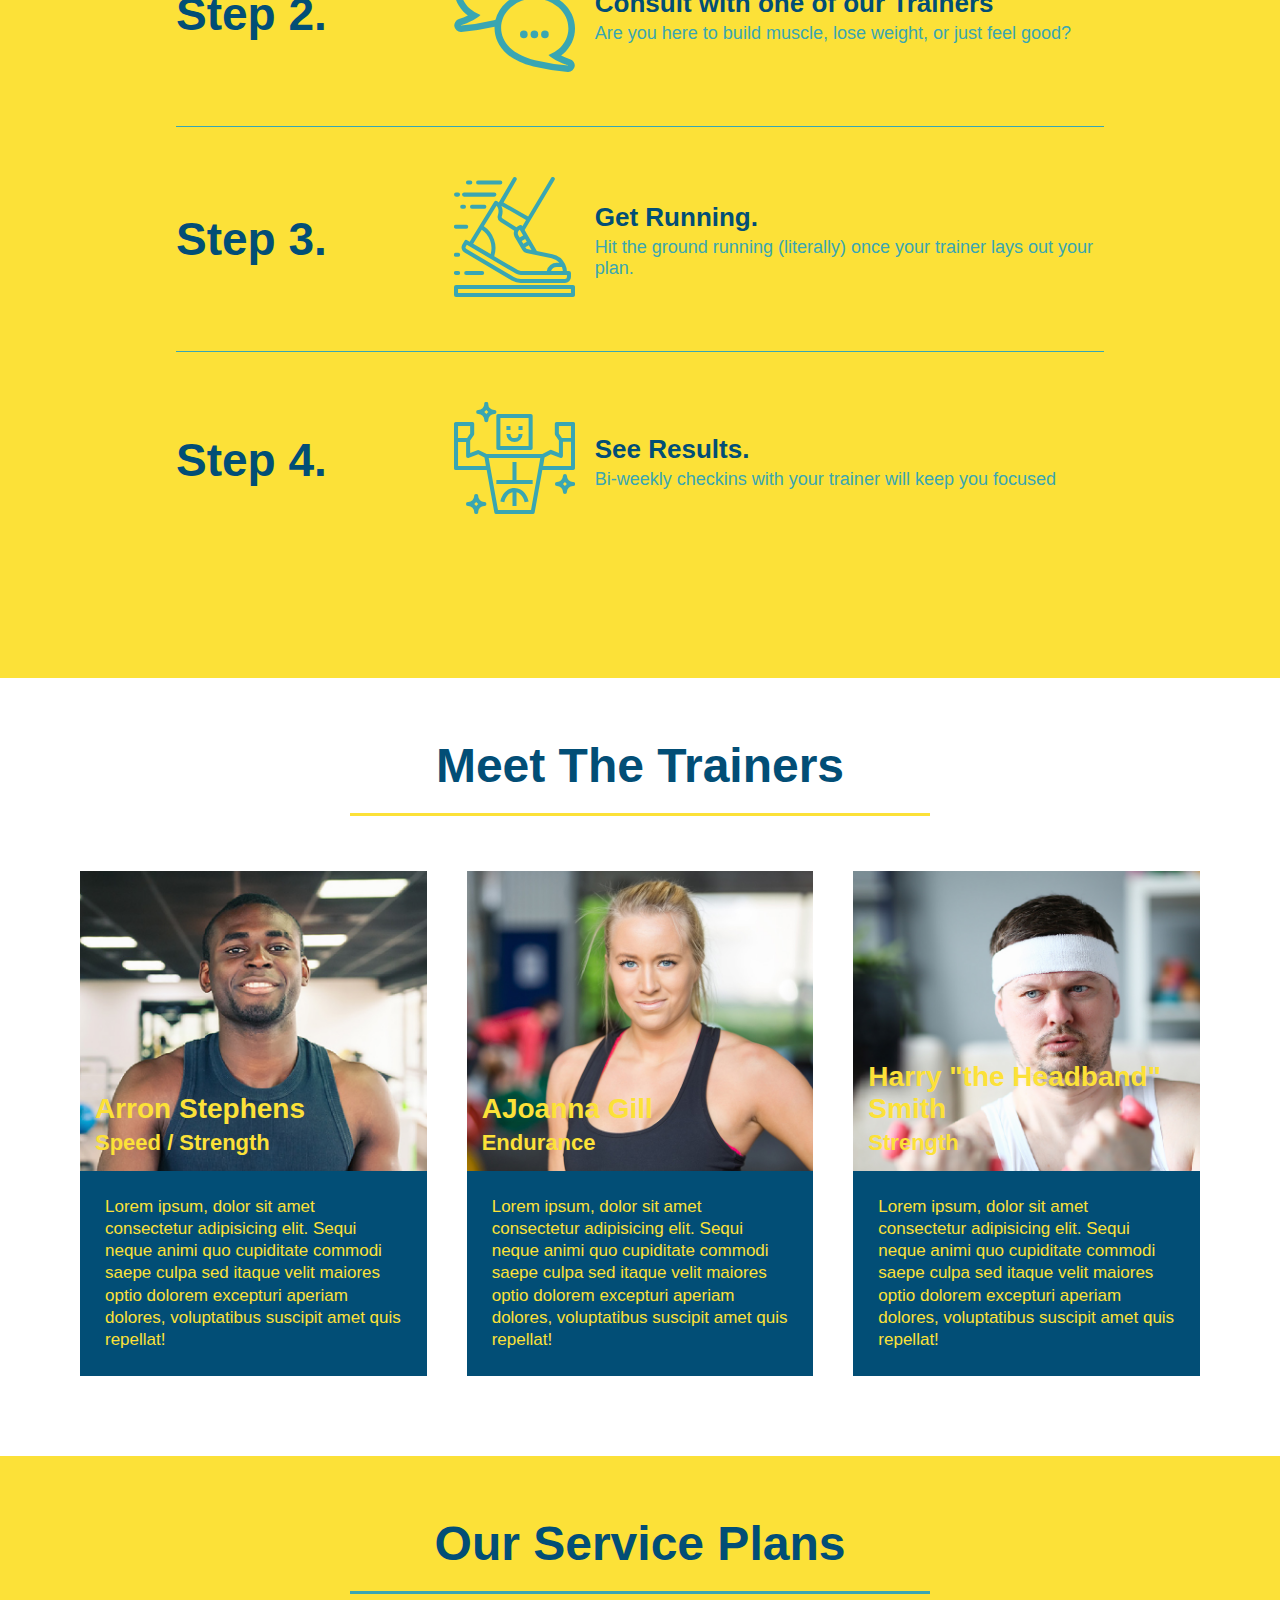
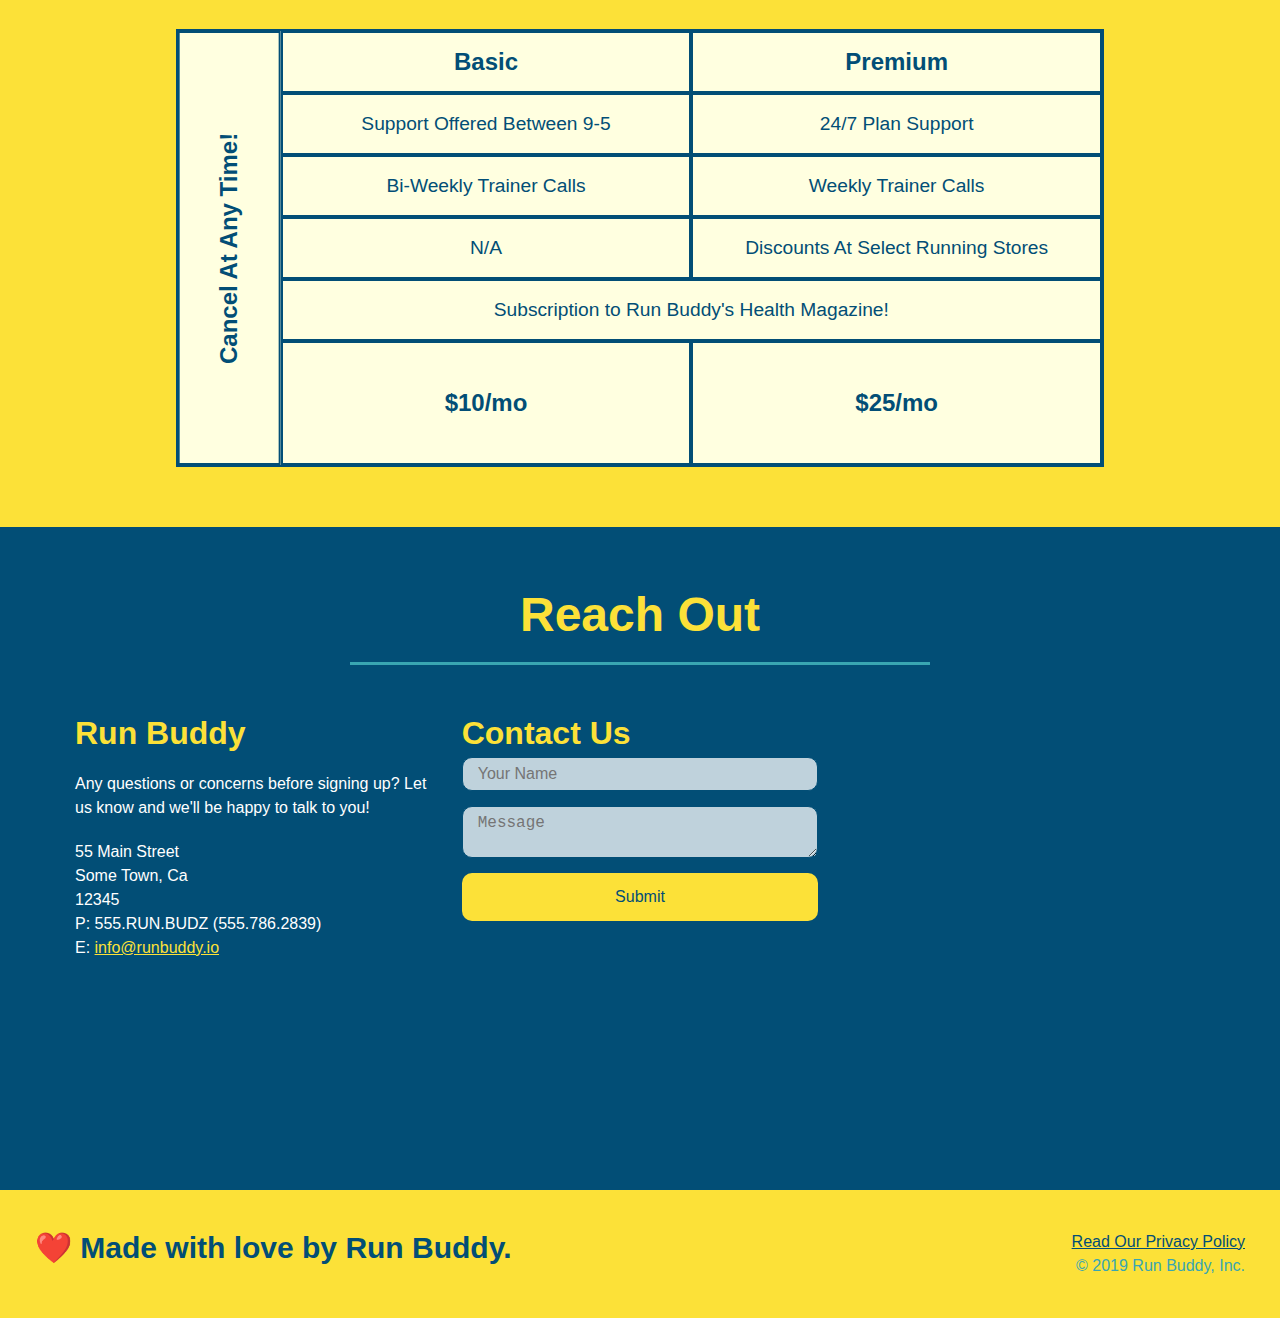
==== commit a0119a6a: "add hover animation to gradient" ====
--- a/index.html
+++ b/index.html
@@ -64,20 +64,20 @@
                 <p>
                     Have you worked out with a trainer before?
                     <span class="radio-wrapper">
-                      <input type="radio" name="trainer-confirm" id="trainer-yes" />
-                      <label for="trainer-yes">Yes</label>
+                        <input type="radio" name="trainer-confirm" id="trainer-yes" />
+                        <label for="trainer-yes">Yes</label>
                     </span>
                     <span class="radio-wrapper">
-                      <input type="radio" name="trainer-confirm" id="trainer-no" />
-                      <label for="trainer-no">No</label>
+                        <input type="radio" name="trainer-confirm" id="trainer-no" />
+                        <label for="trainer-no">No</label>
                     </span>
-                  </p>
-                  <p>
+                </p>
+                <p>
                     <span class="checkbox-wrapper">
-                      <input type="checkbox" name="age-confirm" id="checkbox" />
-                      <label for="checkbox">I acknowledge that I am at least 18 years of age.</label>
+                        <input type="checkbox" name="age-confirm" id="checkbox" />
+                        <label for="checkbox">I acknowledge that I am at least 18 years of age.</label>
                     </span>
-                  </p>
+                </p>
                 <button type="submit">
                     Get Running!
                 </button>
@@ -178,11 +178,13 @@
         <!-- 1st trainer bio-->
         <div class="trainers">
             <article class="trainer">
-                <img src="./assets/images/01-05-trainers/trainer-1.jpg"
-                    alt="Arron Stephens in his workout clothes, ready to pump iron" />
+                <div class="trainer-img trainer-1">
+                    <div>
+                        <h3>Arron Stephens</h3>
+                        <h4>Speed / Strength</h4>
+                    </div>
+                </div>
                 <div class="trainer-bio">
-                    <h3 class="trainer-name">Arron Stephens</h3>
-                    <h4 class="trainer-role">Speed / Strength</h4>
                     <p>
                         Lorem ipsum, dolor sit amet consectetur adipisicing elit. Sequi neque animi quo cupiditate
                         commodi saepe culpa sed
@@ -194,11 +196,15 @@
 
             <!-- 2nd trainer bio-->
             <article class="trainer">
-                <img src="./assets/images/01-05-trainers/trainer-2.jpg" alt="Joanna Gill cooling off after a workout" />
+                <div class="trainer-img trainer-2">
+                    <div>
+                        <h3>AJoanna Gill</h3>
+                        <h4>Endurance</h4>
+                    </div>
+                </div>
                 <div class="trainer-bio">
-                    <h3 class="trainer-name">Joanna Gill</h3>
-                    <h4 class="trainer-role">Endurance</h4>
-                    <p>Lorem ipsum, dolor sit amet consectetur adipisicing elit. Sequi neque animi quo cupiditate
+                    <p>
+                        Lorem ipsum, dolor sit amet consectetur adipisicing elit. Sequi neque animi quo cupiditate
                         commodi saepe culpa sed
                         itaque velit maiores optio dolorem excepturi aperiam dolores, voluptatibus suscipit amet quis
                         repellat!
@@ -209,12 +215,15 @@
 
             <!--3rd trainer bio-->
             <article class="trainer">
-                <img src="./assets/images/01-05-trainers/trainer-3.jpg"
-                    alt="Harry Smith wearing a headband and lifting comically small pink weights" />
+                <div class="trainer-img trainer-3">
+                    <div>
+                        <h3>Harry "the Headband" Smith</h3>
+                        <h4>Strength</h4>
+                    </div>
+                </div>
                 <div class="trainer-bio">
-                    <h3 class="trainer-name">Harry "the Headband Smith"</h3>
-                    <h4 class="trainer-role">Strength</h4>
-                    <p>Lorem ipsum, dolor sit amet consectetur adipisicing elit. Sequi neque animi quo cupiditate
+                    <p>
+                        Lorem ipsum, dolor sit amet consectetur adipisicing elit. Sequi neque animi quo cupiditate
                         commodi saepe culpa sed
                         itaque velit maiores optio dolorem excepturi aperiam dolores, voluptatibus suscipit amet quis
                         repellat!
@@ -223,67 +232,68 @@
             </article>
         </div>
     </section>
-    
-<!-- "service plans" section-->
-<section id="service-plans" class="services">
-        
-    <h2 class="section-title secondary-border">
-        Our Service Plans
-    </h2>
-    <div class="service-grid-wrapper">
-    <div class="service-grid-container">
-        <!--Headers-->
-        <div class="service-grid-item grid-head basic">
-            Basic
-        </div>
-        <div class="service-grid-item grid-head premium">
-            Premium
-        </div>
-        <!--body-->
-        <div class="service-grid-item basic">
-            Support Offered Between 9-5
-        </div>
-        <div class="service-grid-item premium">
-            24/7 Plan Support
-        </div>
-        <div class="service-grid-item basic">
-            Bi-Weekly Trainer Calls
-        </div>
-        <div class="service-grid-item premium">
-            Weekly Trainer Calls
-        </div>
-        <div class="service-grid-item basic">
-            N/A
-        </div>
-        <div class="service-grid-item premium">
-            Discounts At Select Running Stores
-        </div>
-        <div class="service-grid-item both">
-            Subscription to Run Buddy's Health Magazine!
-        </div>
-        <div class="service-grid-item grid-price basic">
-            $10/mo
-        </div>
-        <div class="service-grid-item grid-price premium">
-            $25/mo
-        </div>
-        <div class="service-grid-item cancel">
-            Cancel At Any Time!
-        </div>
-
-        </div> <!--service grid container -->
+
+    <!-- "service plans" section-->
+    <section id="service-plans" class="services">
+
+        <h2 class="section-title secondary-border">
+            Our Service Plans
+        </h2>
+        <div class="service-grid-wrapper">
+            <div class="service-grid-container">
+                <!--Headers-->
+                <div class="service-grid-item grid-head basic">
+                    Basic
+                </div>
+                <div class="service-grid-item grid-head premium">
+                    Premium
+                </div>
+                <!--body-->
+                <div class="service-grid-item basic">
+                    Support Offered Between 9-5
+                </div>
+                <div class="service-grid-item premium">
+                    24/7 Plan Support
+                </div>
+                <div class="service-grid-item basic">
+                    Bi-Weekly Trainer Calls
+                </div>
+                <div class="service-grid-item premium">
+                    Weekly Trainer Calls
+                </div>
+                <div class="service-grid-item basic">
+                    N/A
+                </div>
+                <div class="service-grid-item premium">
+                    Discounts At Select Running Stores
+                </div>
+                <div class="service-grid-item both">
+                    Subscription to Run Buddy's Health Magazine!
+                </div>
+                <div class="service-grid-item grid-price basic">
+                    $10/mo
+                </div>
+                <div class="service-grid-item grid-price premium">
+                    $25/mo
+                </div>
+                <div class="service-grid-item cancel">
+                    Cancel At Any Time!
+                </div>
+
+            </div>
+            <!--service grid container -->
         </div> <!-- service grid wrapper-->
-    
-
-</section>
+
+
+    </section>
 
     <!-- "reach out" section-->
     <section id="reach-out" class="contact">
-        
-            <h2 class="section-title secondary-border">
-                Reach Out
-            </h2>
-            <div class="flex-row">
+
+        <h2 class="section-title secondary-border">
+            Reach Out
+        </h2>
+        <div class="flex-row">
             <div class="contact-info">
                 <div>
                     <h3>Run Buddy</h3>
--- a/assets/css/style.css
+++ b/assets/css/style.css
@@ -345,6 +345,7 @@
     display: flex;
     flex-wrap: wrap;
     justify-content: space-around;
+    
   }
 
 .trainer {
@@ -353,8 +354,52 @@
    flex: 1;   
 }
 
-.trainer img {
-    width: 100%;
+.trainer-img {
+  width: 100%;
+  min-height: 300px;
+  background-size: cover;
+  display: flex;
+  padding: 15px;
+  align-items: flex-end;
+}
+
+.trainer-img::after {
+  content: "";
+  height: 100%;
+  width: 100%;
+  background:linear-gradient(rgba(252, 225, 56, 0.3), rgba(2, 78, 118, 1));
+  position: absolute;
+  top: 0;
+  left: 0;
+  opacity: 0;
+  transition: all;
+}
+
+.trainer-img:hover::after {
+  content: "";
+  height: 100%;
+  width: 100%;
+  background:linear-gradient(rgba(252, 225, 56, 0.3), rgba(2, 78, 118, 1));
+  position: absolute;
+  top: 0;
+  left: 0;
+  opacity: 1;
+  
+
+}
+
+
+.trainer-img h3 {
+  position: relative;
+  z-index: 9998;
+  font-size: 28px;
+  margin-bottom: 5px;
+}
+
+.trainer-img h4 {
+  position: relative;
+  z-index: 9998;
+  font-size: 22px;
 }
 
 .trainer-bio {
@@ -374,6 +419,21 @@
 
 .trainer-bio p {
     font-size: 17px;
+}
+
+.trainer-1 {
+  background-image: url("../images/01-05-trainers/trainer-1.jpg");
+  position: relative;
+}
+
+.trainer-2 {
+  background-image: url("../images/01-05-trainers/trainer-2.jpg");
+  position: relative;
+}
+
+.trainer-3 {
+  background-image: url("../images/01-05-trainers/trainer-3.jpg");
+  position: relative;
 }
 
 /* Service Plan section */
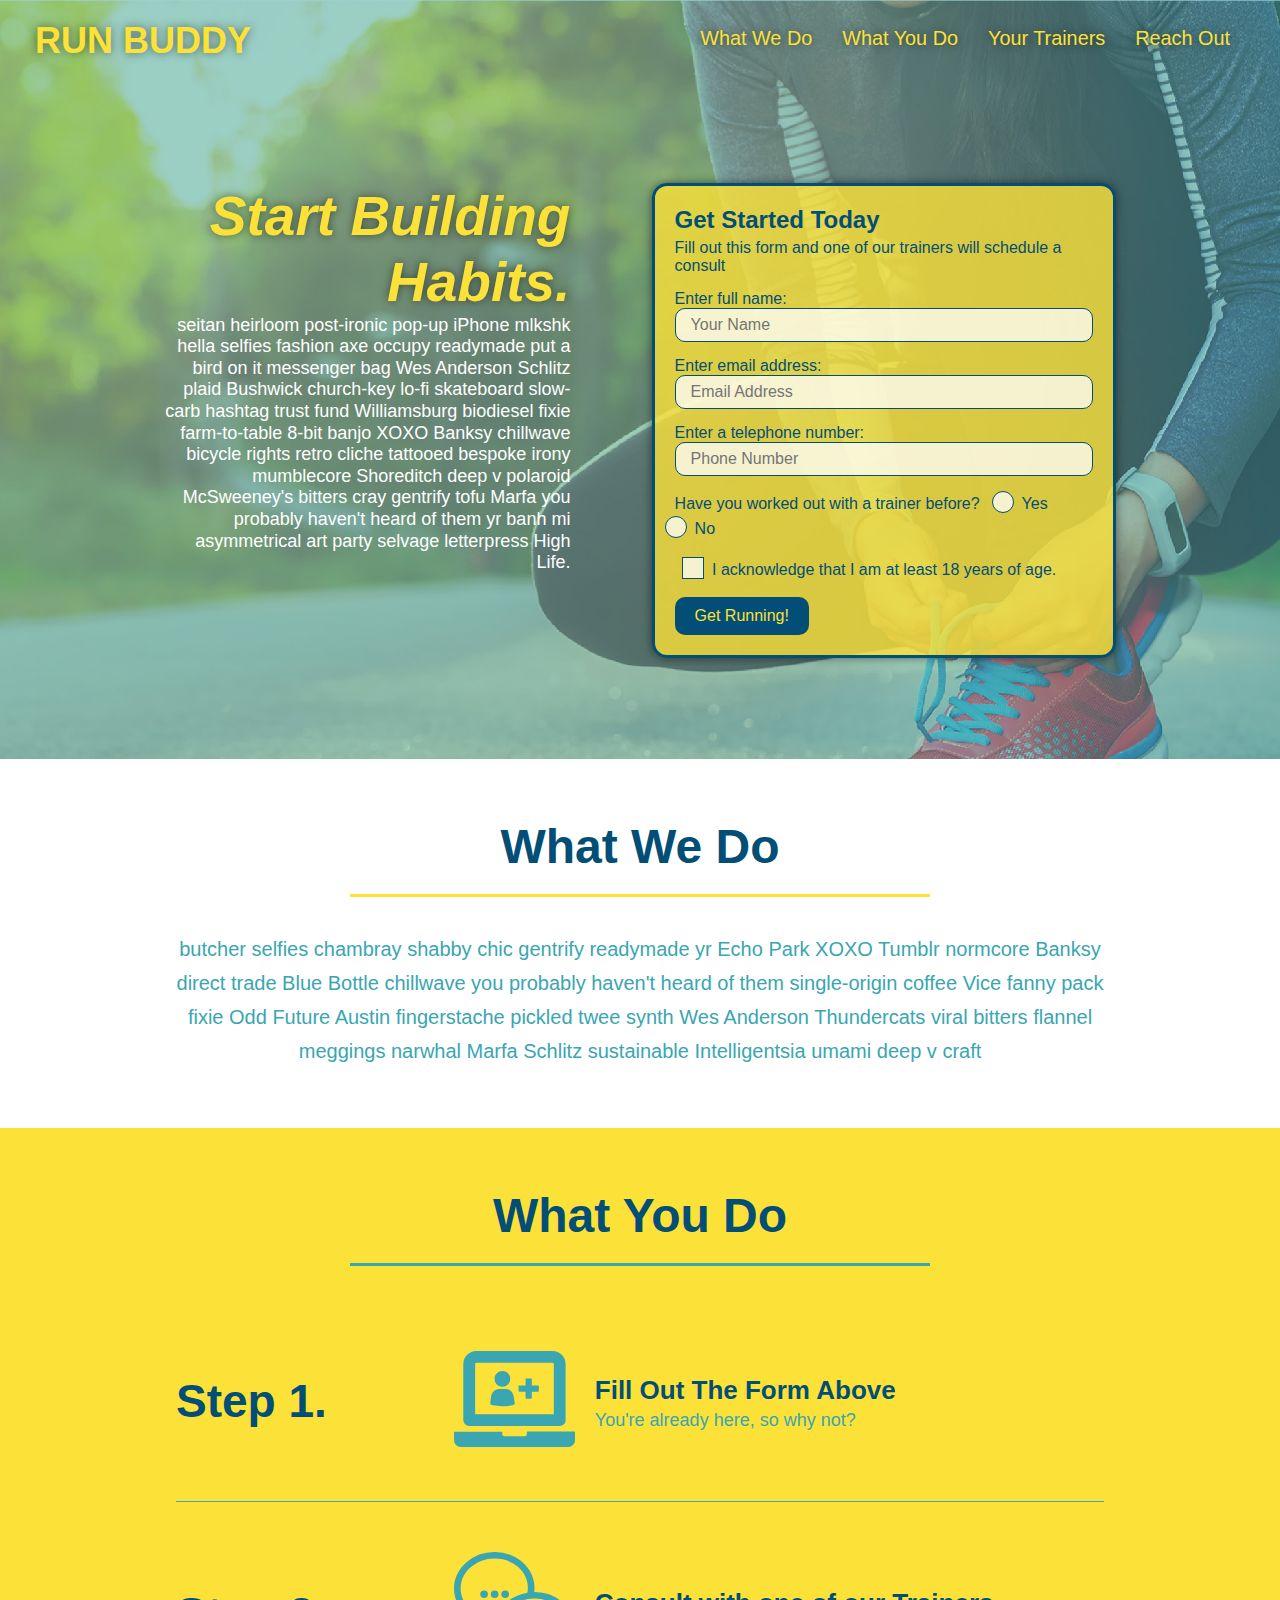
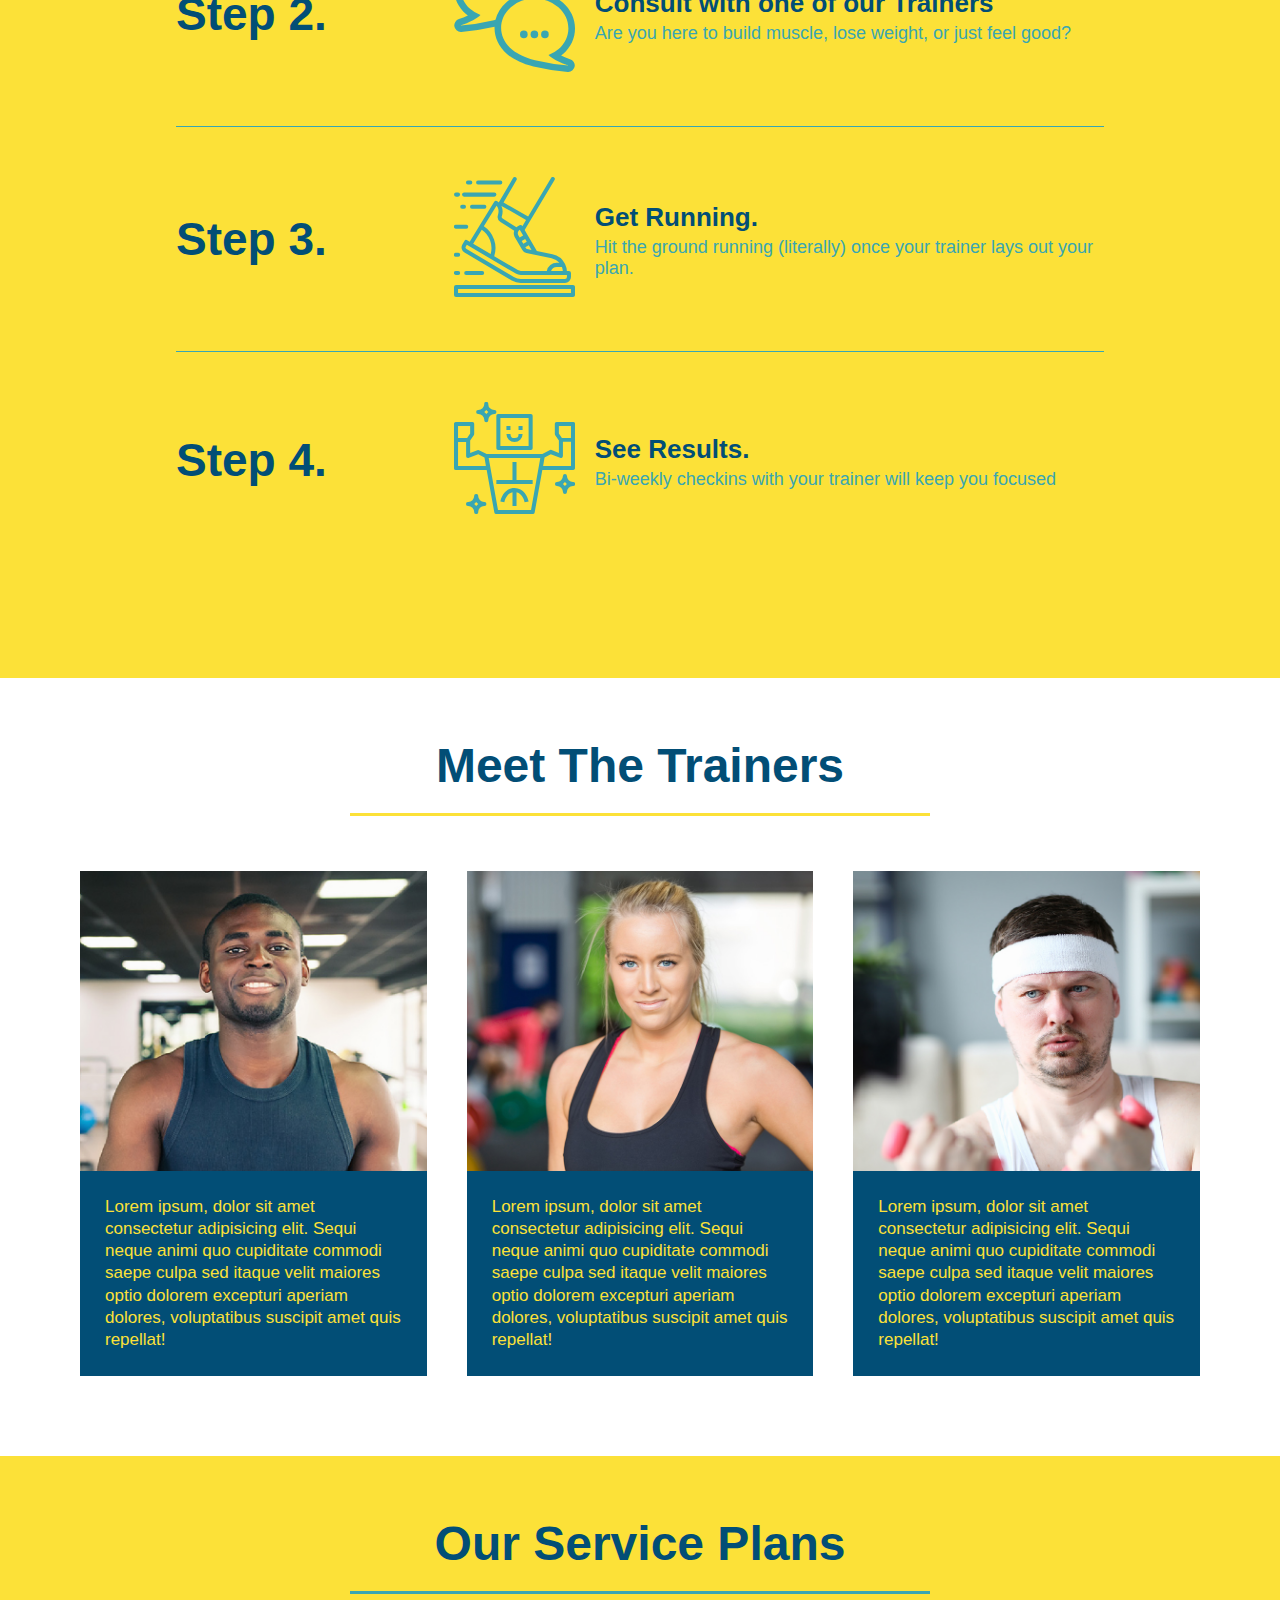
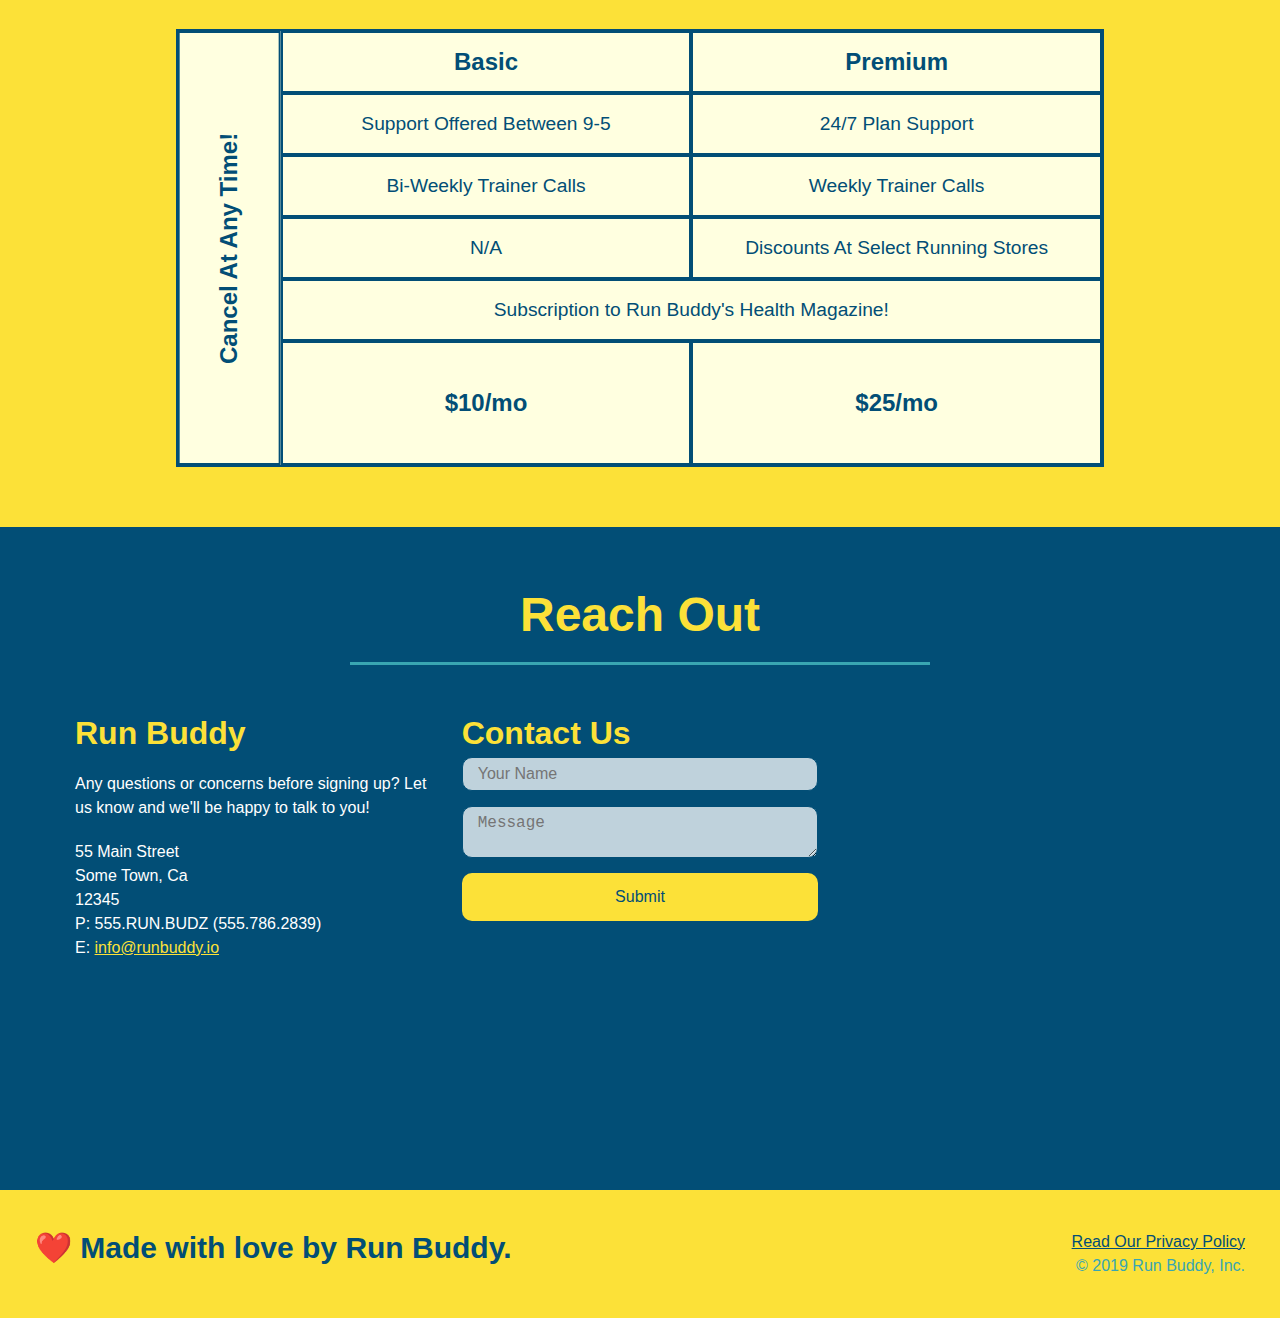
==== commit f42896b4: "made animation disappear for mobile" ====
--- a/index.html
+++ b/index.html
@@ -185,6 +185,8 @@
                     </div>
                 </div>
                 <div class="trainer-bio">
+                    <h3>Arron Stephens</h3>
+                        <h4>Speed / Strength</h4>
                     <p>
                         Lorem ipsum, dolor sit amet consectetur adipisicing elit. Sequi neque animi quo cupiditate
                         commodi saepe culpa sed
@@ -198,11 +200,13 @@
             <article class="trainer">
                 <div class="trainer-img trainer-2">
                     <div>
-                        <h3>AJoanna Gill</h3>
+                        <h3>Joanna Gill</h3>
                         <h4>Endurance</h4>
                     </div>
                 </div>
                 <div class="trainer-bio">
+                    <h3>Joanna Gill</h3>
+                    <h4>Endurance</h4>
                     <p>
                         Lorem ipsum, dolor sit amet consectetur adipisicing elit. Sequi neque animi quo cupiditate
                         commodi saepe culpa sed
@@ -222,6 +226,8 @@
                     </div>
                 </div>
                 <div class="trainer-bio">
+                    <h3>Harry "the Headband" Smith</h3>
+                    <h4>Strength</h4>  
                     <p>
                         Lorem ipsum, dolor sit amet consectetur adipisicing elit. Sequi neque animi quo cupiditate
                         commodi saepe culpa sed
--- a/assets/css/style.css
+++ b/assets/css/style.css
@@ -351,7 +351,7 @@
 .trainer {
     margin: 20px;
     background: var(--secondary-color);
-   flex: 1;   
+   flex: 1;  
 }
 
 .trainer-img {
@@ -361,6 +361,7 @@
   display: flex;
   padding: 15px;
   align-items: flex-end;
+  overflow: hidden;
 }
 
 .trainer-img::after {
@@ -372,7 +373,7 @@
   top: 0;
   left: 0;
   opacity: 0;
-  transition: all;
+  transition: all 1s;
 }
 
 .trainer-img:hover::after {
@@ -384,8 +385,10 @@
   top: 0;
   left: 0;
   opacity: 1;
-  
-
+}
+
+.trainer:hover .trainer-img h3, .trainer:hover .trainer-img h4 {
+  top: 0px;
 }
 
 
@@ -394,27 +397,35 @@
   z-index: 9998;
   font-size: 28px;
   margin-bottom: 5px;
+  top: 200px;
+  transition: 0.6s;
 }
 
 .trainer-img h4 {
   position: relative;
   z-index: 9998;
   font-size: 22px;
+  font-weight: lighter;
+  margin-bottom: 15px;
+  top: 200px;
+  transition: 0.6s;
+}
+
+.trainer-bio h3 {
+  font-size: 28px;
+  display: none;
+}
+
+.trainer-bio h4 {
+  font-weight: lighter;
+  font-size: 22px;
+  margin-bottom: 15px;
+  display: none;
 }
 
 .trainer-bio {
     padding: 25px;
     line-height: 1.3;
-}
-
-.trainer-bio h3 {
-    font-size: 28px;
-}
-
-.trainer-bio h4 {
-    font-weight: lighter;
-    font-size: 22px;
-    margin-bottom: 15px;
 }
 
 .trainer-bio p {
@@ -679,7 +690,16 @@
         grid-column: 1 / -1;
         grid-row: -1;
       }
-  }
+ 
+
+    .trainer-img h3, .trainer-img h4, .trainer-img::after {
+    display: none;
+  }
+
+    .trainer-bio h3, .trainer-bio h4 {
+    display: inline-block;
+  }
+}
   
   /* MEDIA QUERY FOR MOBILE PHONES AND SMALLER */
   @media screen and (max-width: 575px) {
